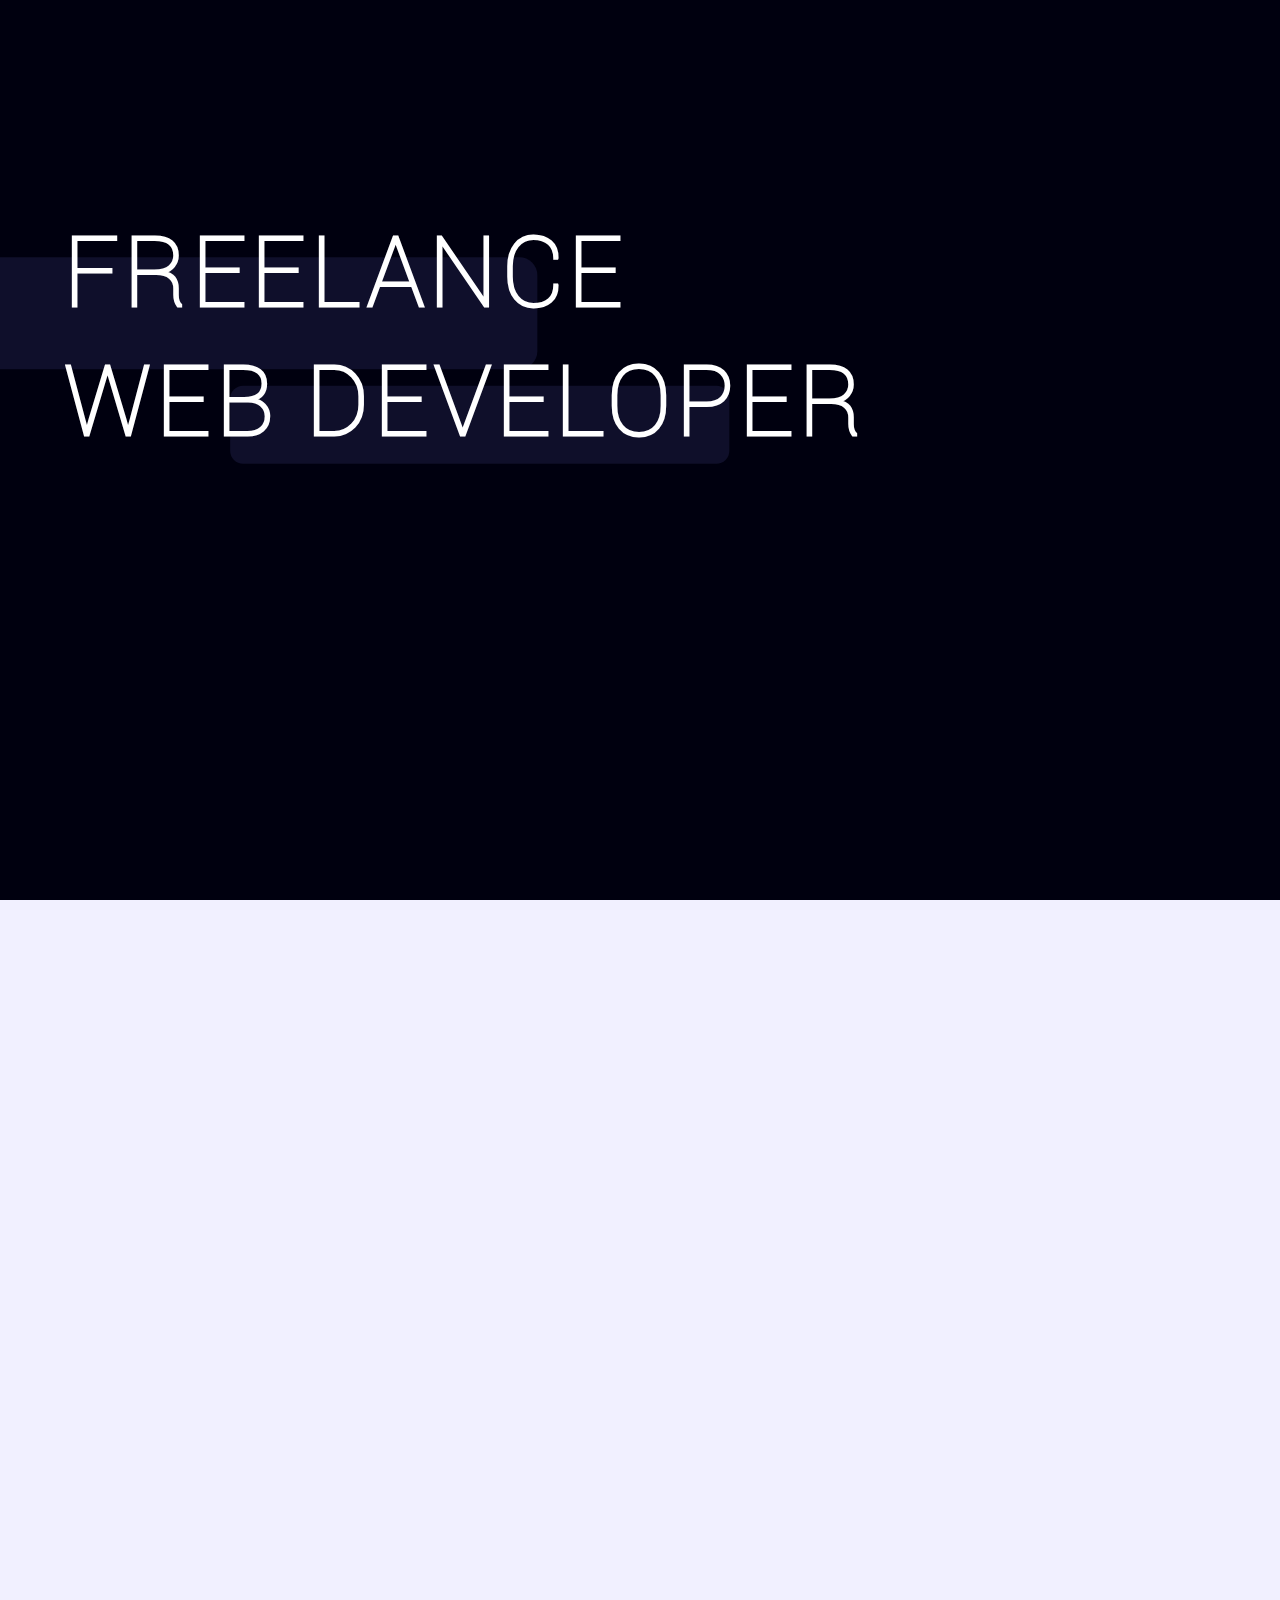
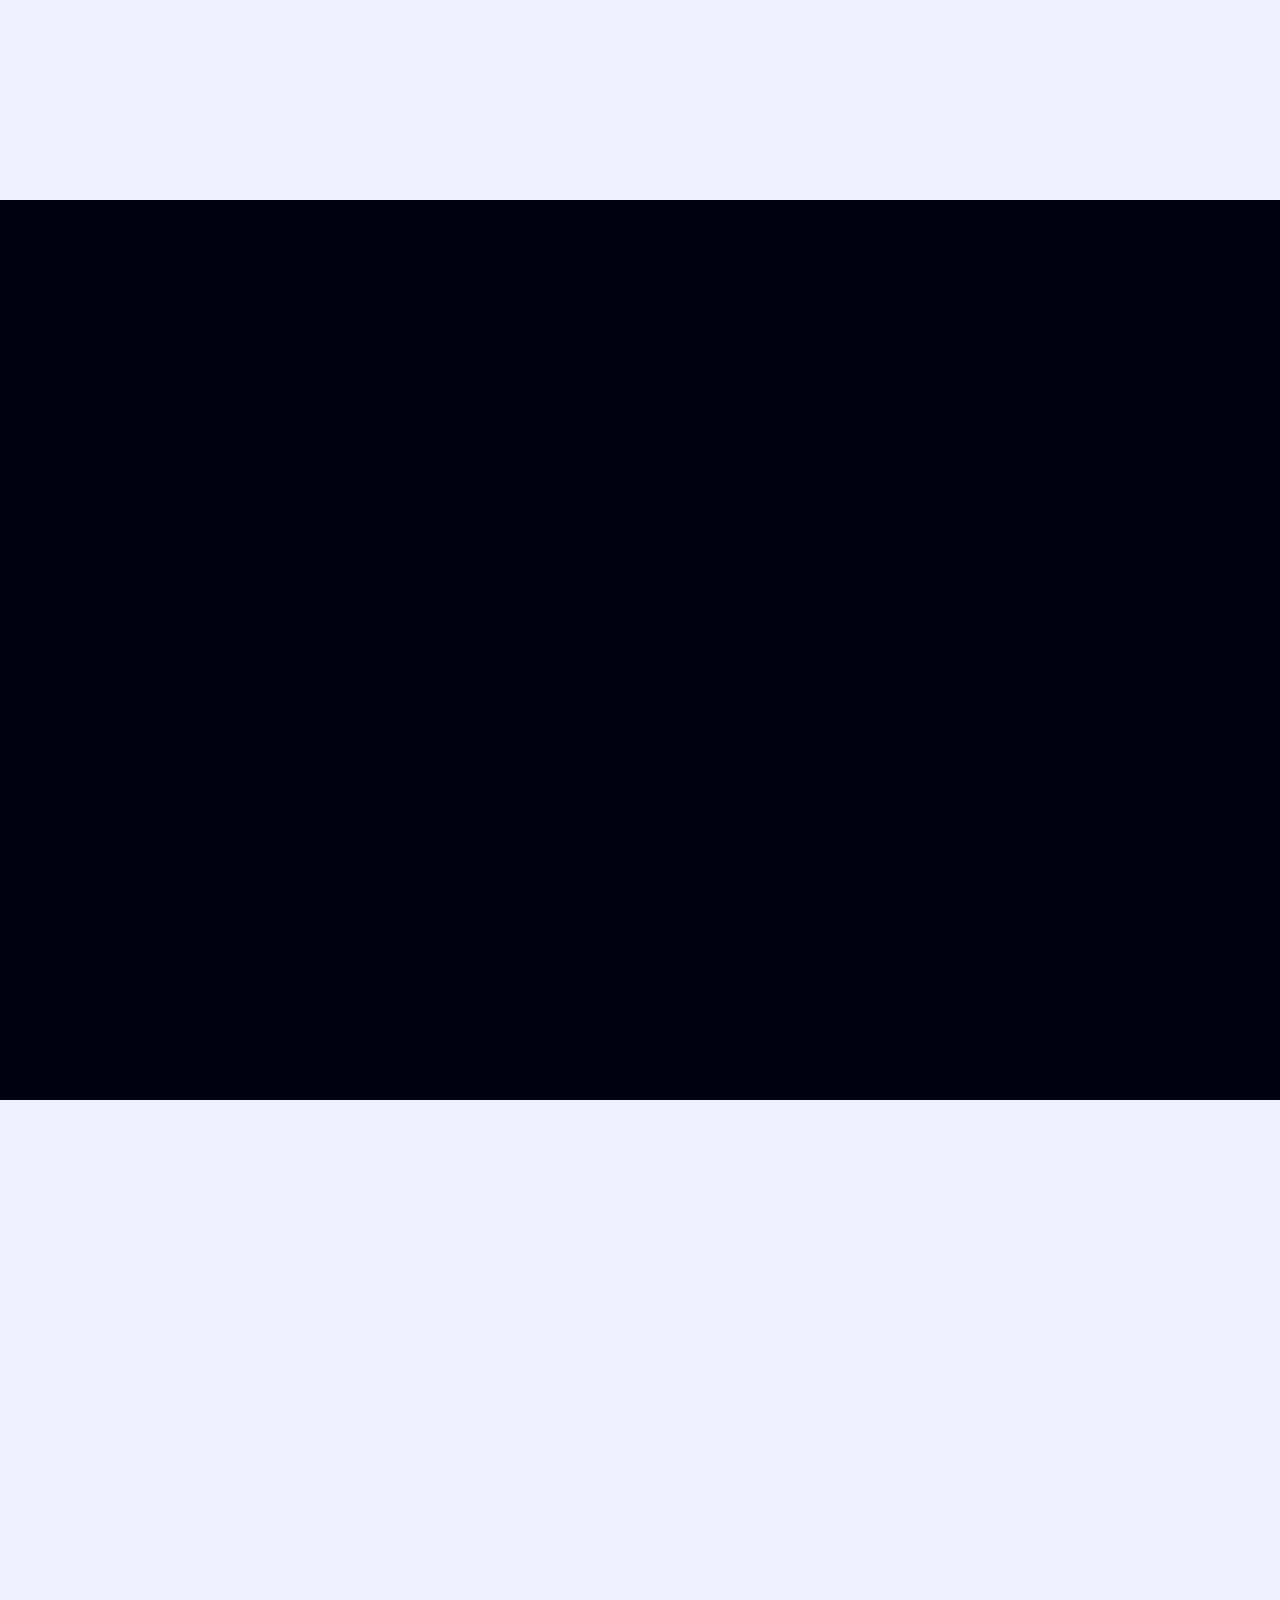
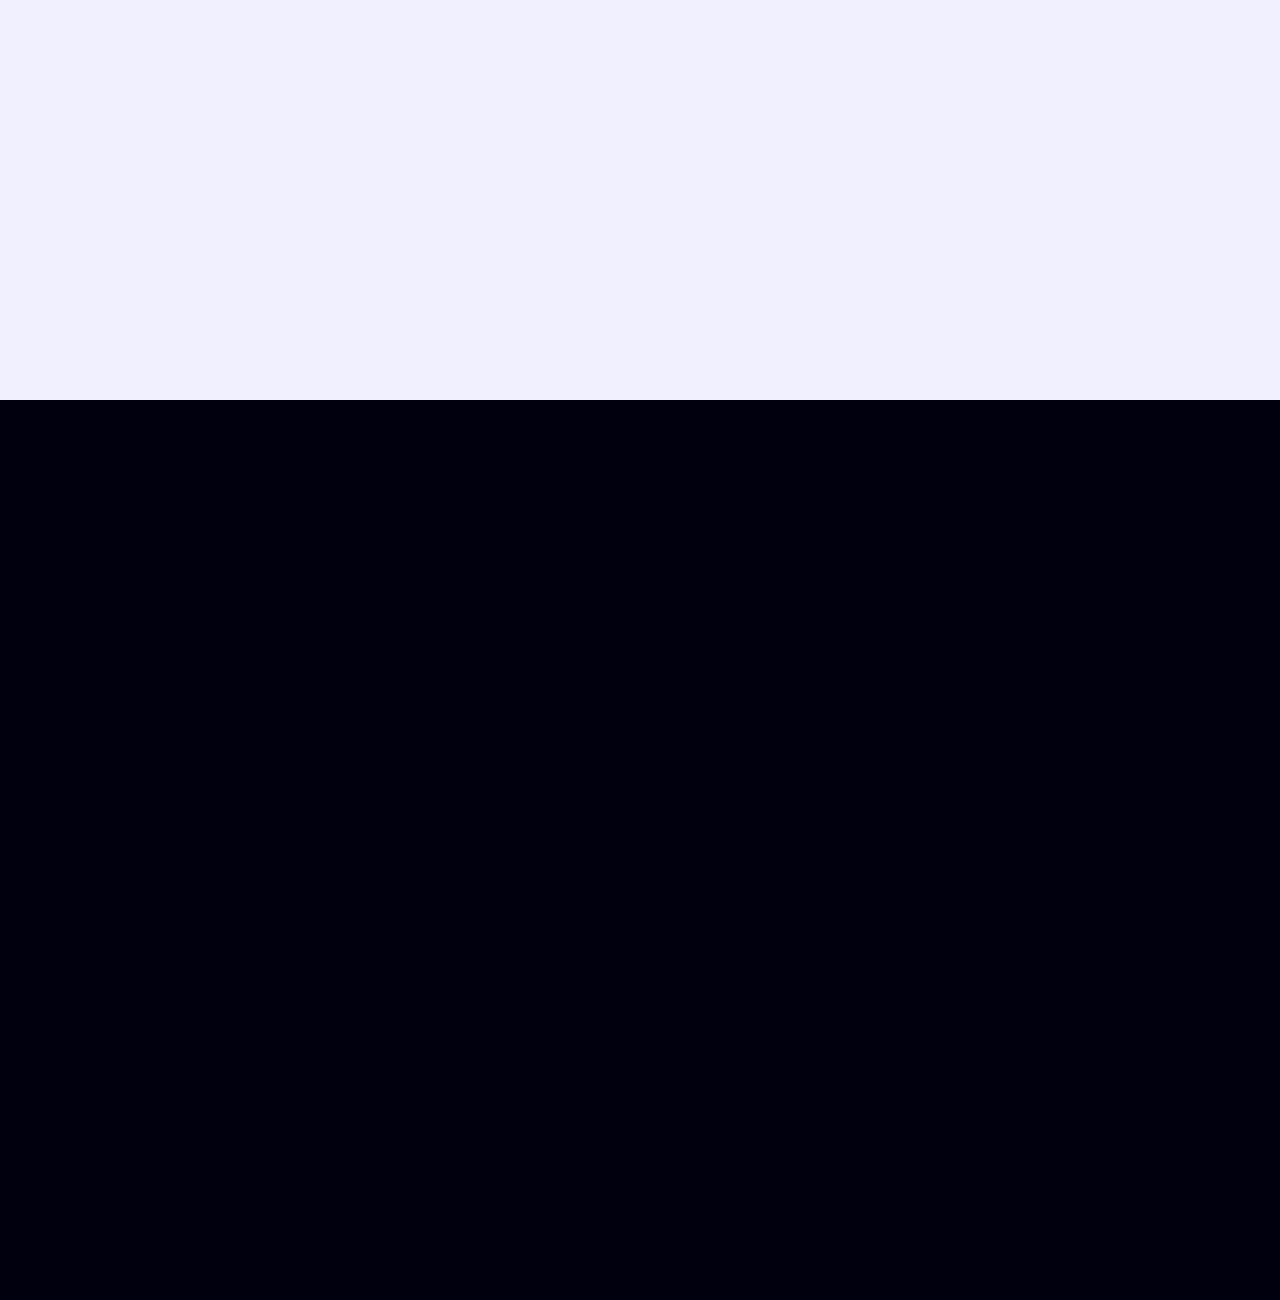
==== src/index.html @ 98d3039d "Adding fade in effect on scroll" ====
<html>
	<head>
		<title>Adam Kulpa</title>
		<link type="text/css" rel="stylesheet" href="css/main.css">
		<script>
			window.onload = function() {
				var t = document.getElementById('landing-title');
				t.style.opacity = '1';
				t.style.top = '30%';
			};
		</script>
	</head>
	<body>
		<svg id="anim-container">
		</svg>
		<h1 id="landing-title" class="reveal">freelance <br> web developer</h1>
		 <div id="wrapper">
			<div class="content-box">
				<h2 class="content-title">responsive design</h2>
			</div>
			<div class="content-box odd">
				<h2 class="content-title">secure websites</h2>
			</div>
			<div class="content-box">
				<h2 class="content-title">basic css/svg animations</h2>
			</div>
			<div class="content-box odd">
				<h2 class="content-title">login systems</h2>
			</div>			
		 </div>
	</body>
	<script>
		var title = document.getElementById("landing-title");

		function parallax() {
			title.style.top = 30 + window.pageYOffset/50 + "%";
			requestAnimationFrame(parallax);
		}

		function inView (el) {
			// var sb = document.getElementsByClassName("content-box")[0].getBoundingClientRect();
			var eb = el.getBoundingClientRect();
			return !(eb.y < 0);
		}
		function checkVisible(elm) {
			var rect = elm.getBoundingClientRect();
			var viewHeight = Math.max(document.documentElement.clientHeight, window.innerHeight);
			return !(rect.bottom < 0 || rect.top - viewHeight >= 0);
		}

		function updateInView() {
			for (x of document.getElementsByClassName("content-title")) {
				if (checkVisible(x)) {
					x.classList.add("inview");
				}
				// else {
				// 	x.classList.remove("inview");
				// }
			}	
		}

		function onscrollEvents() {
			updateInView();
			parallax();
		}
		
		document.onscroll = updateInView;
		updateInView();
		
		window.setTimeout(function () {
			document.onscroll = onscrollEvents;
		}, 2000);

		window.setTimeout(function () {title.classList.remove("reveal")}, 1500);
		

		var svgNS = "http://www.w3.org/2000/svg";
		var svg = document.getElementById("anim-container");

		var rectNum = 7;
		var newRect;
		var x, y, rx, ry, width, height, style;

		for (var i = 0; i < rectNum; i++){
			newRect = document.createElementNS(svgNS, "rect");

			x = (Math.random()-0.7)*200;
			y = (i*100/rectNum) + "%";
			width = Math.floor(Math.random() * 50 + 10);
			height = width*2;
			rx = Math.floor(width/3);
			ry = rx;
			time = 45 * Math.random() + 25;

			newRect.setAttributeNS(null, "y", y);
			newRect.setAttributeNS(null, "x", "-100%");
			newRect.setAttributeNS(null, "rx", rx);
			newRect.setAttributeNS(null, "ry", ry);
			newRect.setAttributeNS(null, "width", width + "%");
			newRect.setAttributeNS(null, "height", height);
			newRect.setAttributeNS(null, "style", "fill:rgb(15,15,"+(30+30*Math.random())+");");

			var initialAnimation = document.createElementNS(svgNS, "animate");
			initialAnimation.setAttributeNS(null, "attributeName", "x");
			initialAnimation.setAttributeNS(null, "id", "initanim" + i);
			initialAnimation.setAttributeNS(null, "from", x + "%");
			initialAnimation.setAttributeNS(null, "to", "100%");
			initialAnimation.setAttributeNS(null, "dur", time);

			var animation = document.createElementNS(svgNS, "animate");
			animation.setAttributeNS(null, "attributeName", "x");
			animation.setAttributeNS(null, "from", -width+"%");
			animation.setAttributeNS(null, "to", "100%");
			animation.setAttributeNS(null, "begin", "initanim" + i + ".end");
			animation.setAttributeNS(null, "repeatCount", "indefinite");
			animation.setAttributeNS(null, "dur", time);
			
			newRect.appendChild(initialAnimation);
			newRect.appendChild(animation);
			svg.appendChild(newRect);	
		}
	</script>
</html>
---- src/css/main.css ----
@font-face {
    font-family: Roboto;
    src: url("fonts/Roboto_thin.woff");
    font-weight: normal;
}
html, body {
    padding: 0;
    margin: 0;
    height: 100%;
    font-family: Roboto;
}
#anim-container {
    background-color: rgb(0, 0, 15);
    width: 100%;
    height: 100%;
}
#landing-title {
    position: absolute;
    left: 5%;
    transform: translateY(-50%);
    font-size: 6em;
    color: white;
    text-transform: uppercase;
    letter-spacing: 0.05em;

    
}
#landing-title.reveal {
    top: 20%;
    opacity: 0;
    transition: opacity 1.5s, top 1.5s;
    -webkit-transition: opacity 1.5s, top 1.5s;
    -moz-transition: opacity 1.5s, top 1.5s;
    -o-transition: opacity 1.5s, top 1.5s;
}
.content-box {
    height: 100vh;
    background-color: rgb(241, 240, 255);
    color:  rgb(0, 0, 15);
    text-align: center;
}
.content-box .content-title {
    text-transform: capitalize;
    font-size: 4em;
    display: inline-block;
    opacity: 0;
    transform: translateY(70%);
    transition: opacity 1s, transform 1s;
}

.content-box .content-title.inview {
    opacity: 1;
    transform: initial;
}

.content-box + .odd {
    background-color: rgb(0, 0, 15);
    color: rgb(241, 240, 255);
}
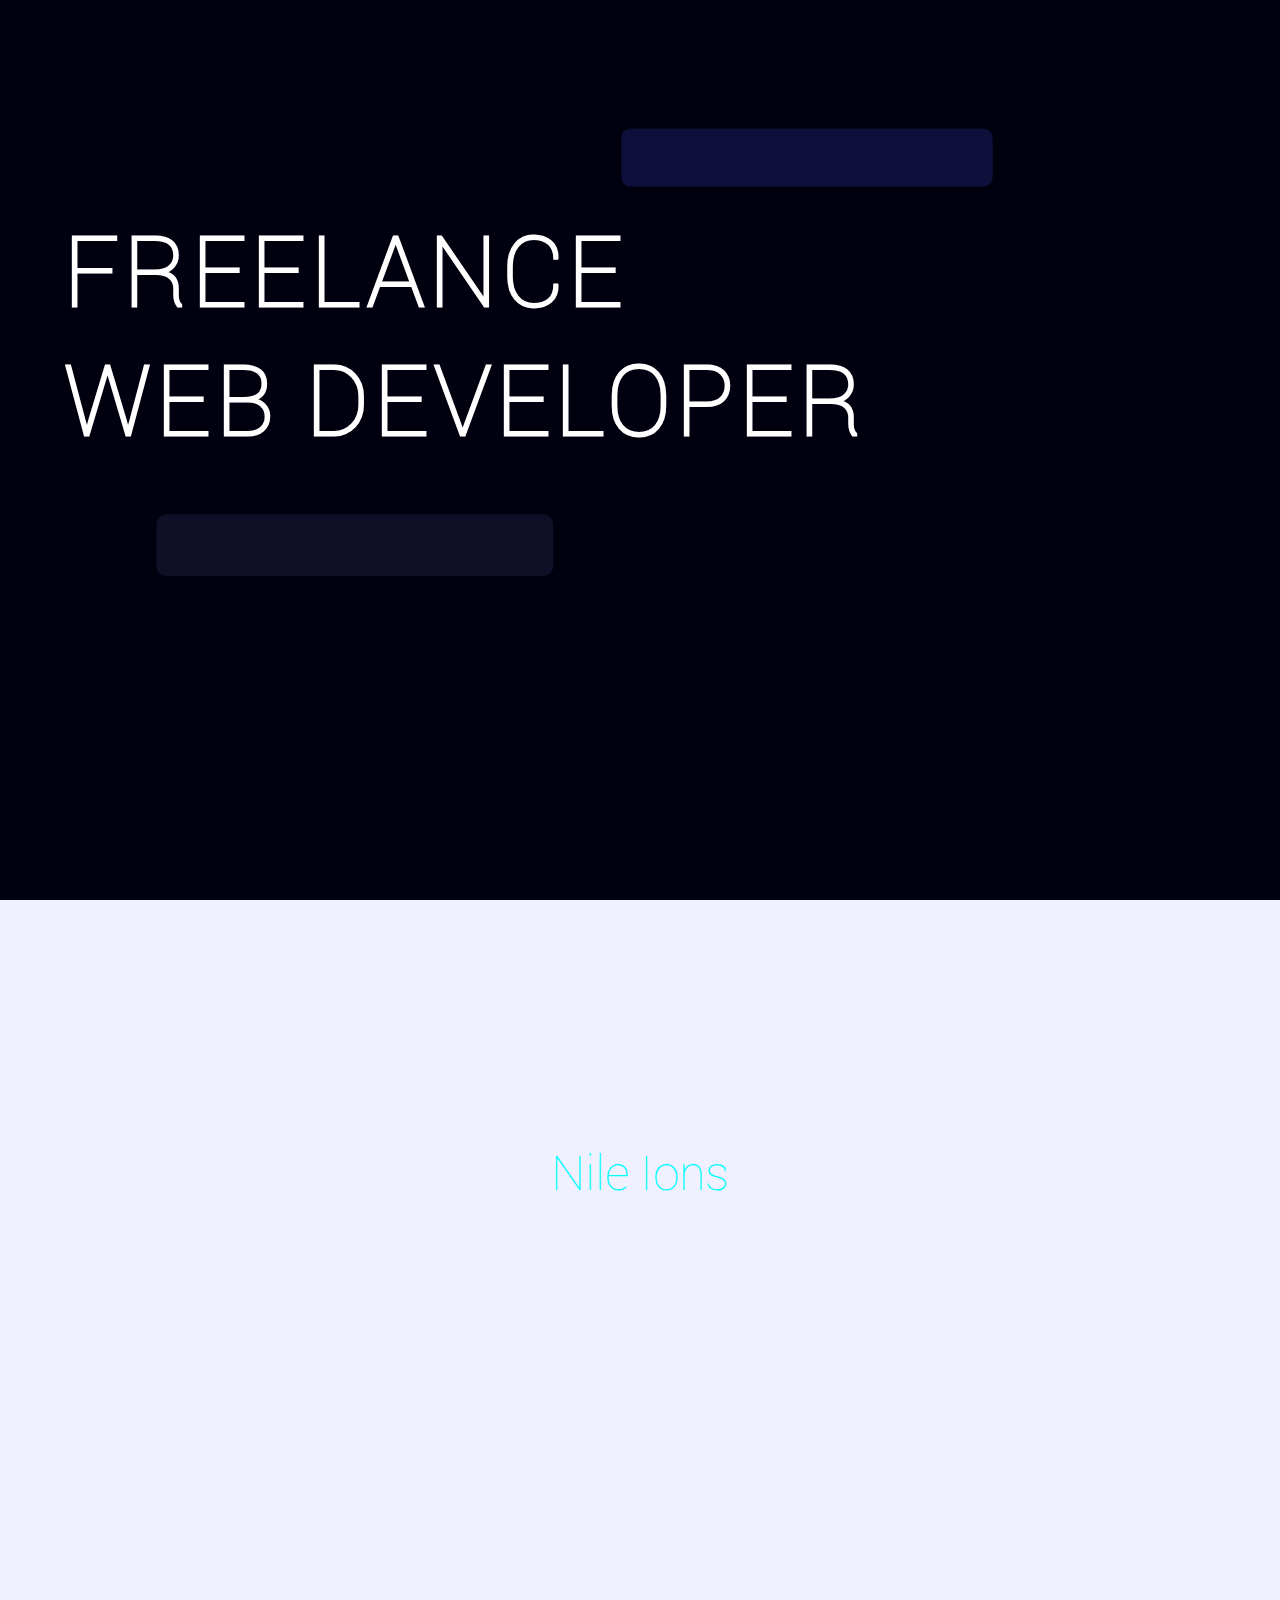
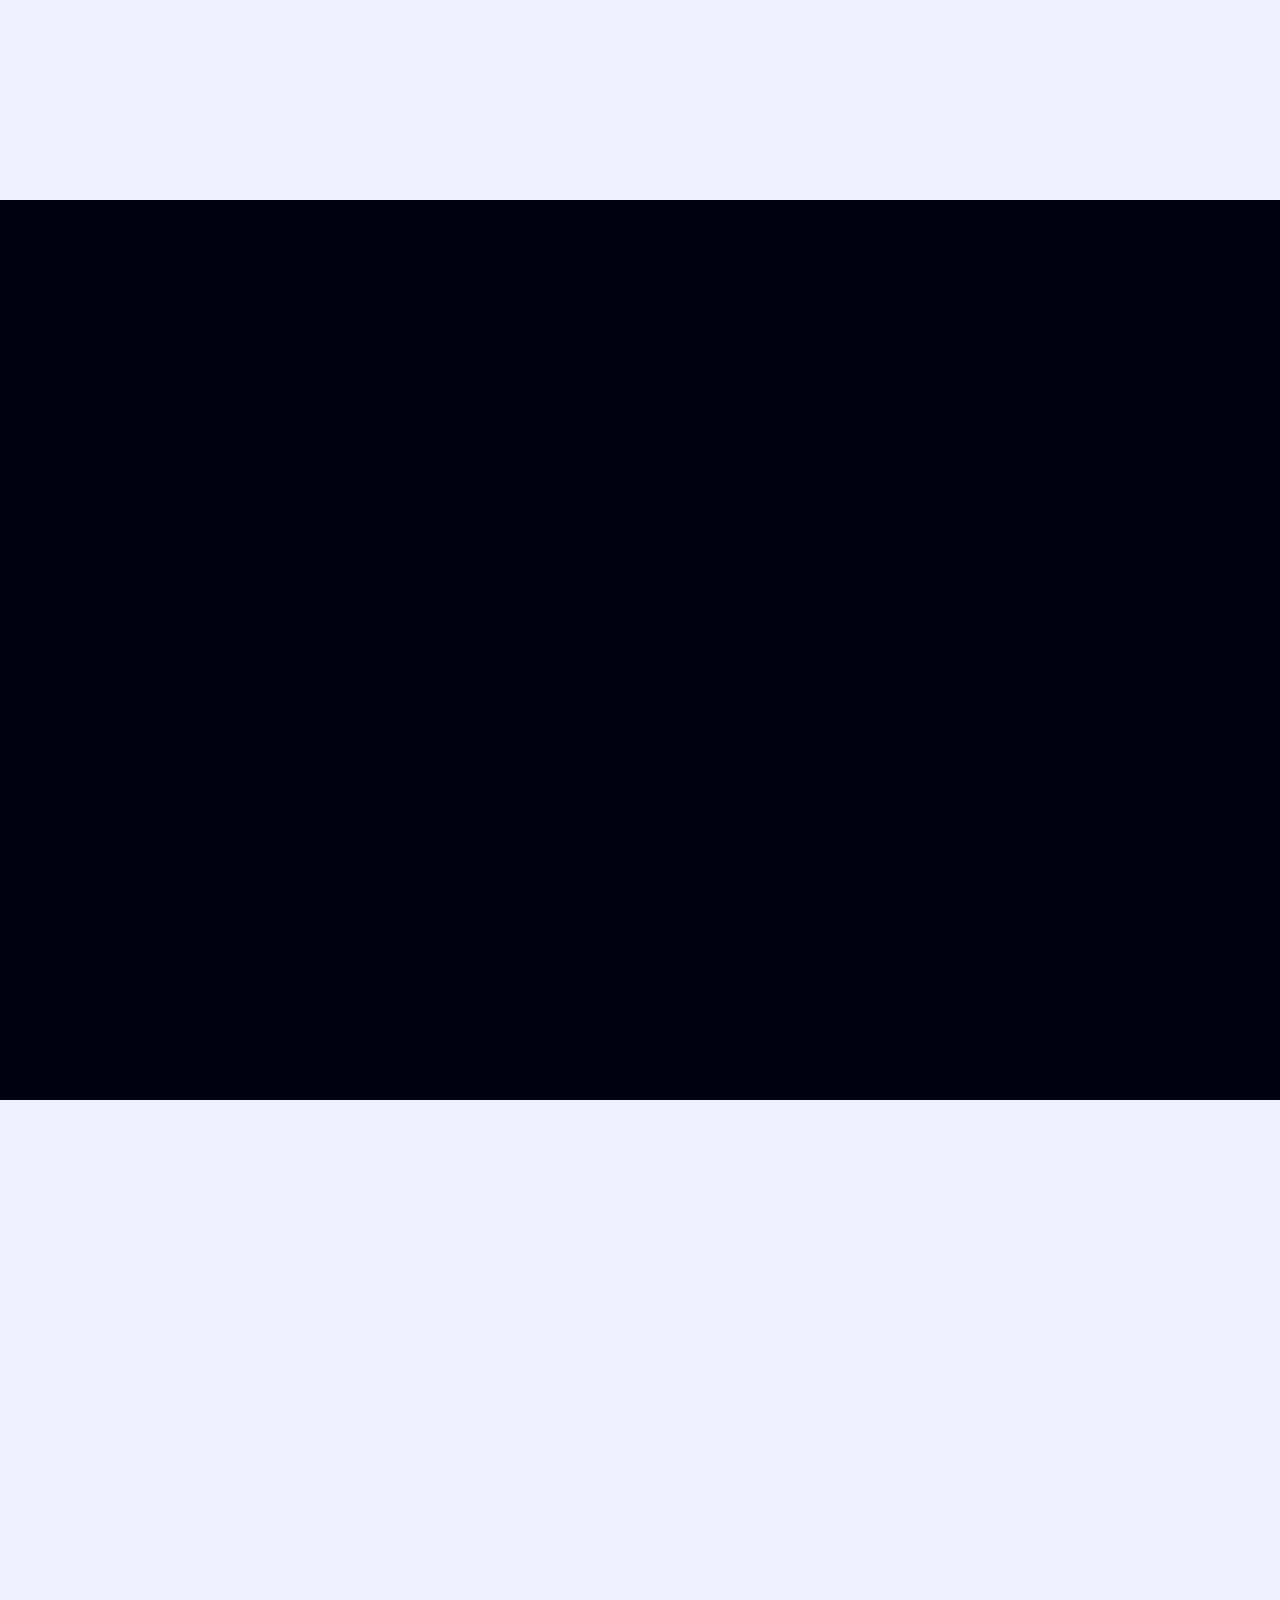
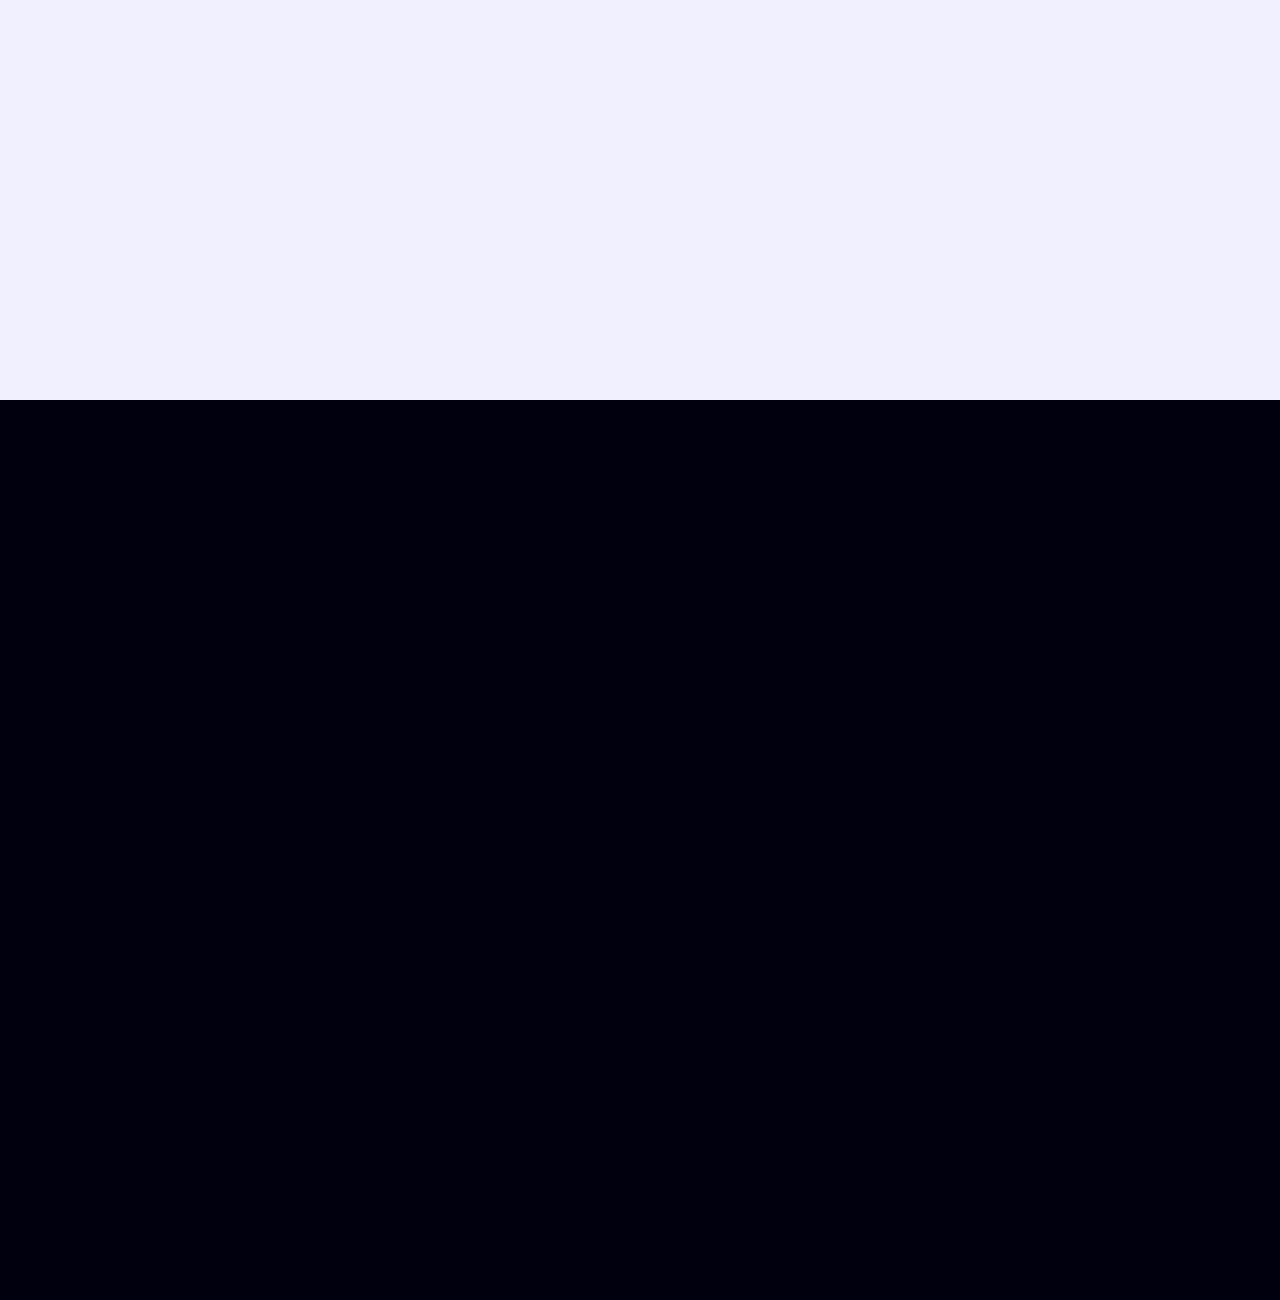
==== commit d1cfd9d8: "Adding nile" ====
--- a/src/index.html
+++ b/src/index.html
@@ -17,6 +17,7 @@
 		 <div id="wrapper">
 			<div class="content-box">
 				<h2 class="content-title">responsive design</h2>
+				<p>Nile Ions</p>
 			</div>
 			<div class="content-box odd">
 				<h2 class="content-title">secure websites</h2>
--- a/src/css/main.css
+++ b/src/css/main.css
@@ -56,4 +56,8 @@
 .content-box + .odd {
     background-color: rgb(0, 0, 15);
     color: rgb(241, 240, 255);
+}
+p {
+    color: cyan;
+    font-size: 3em;
 }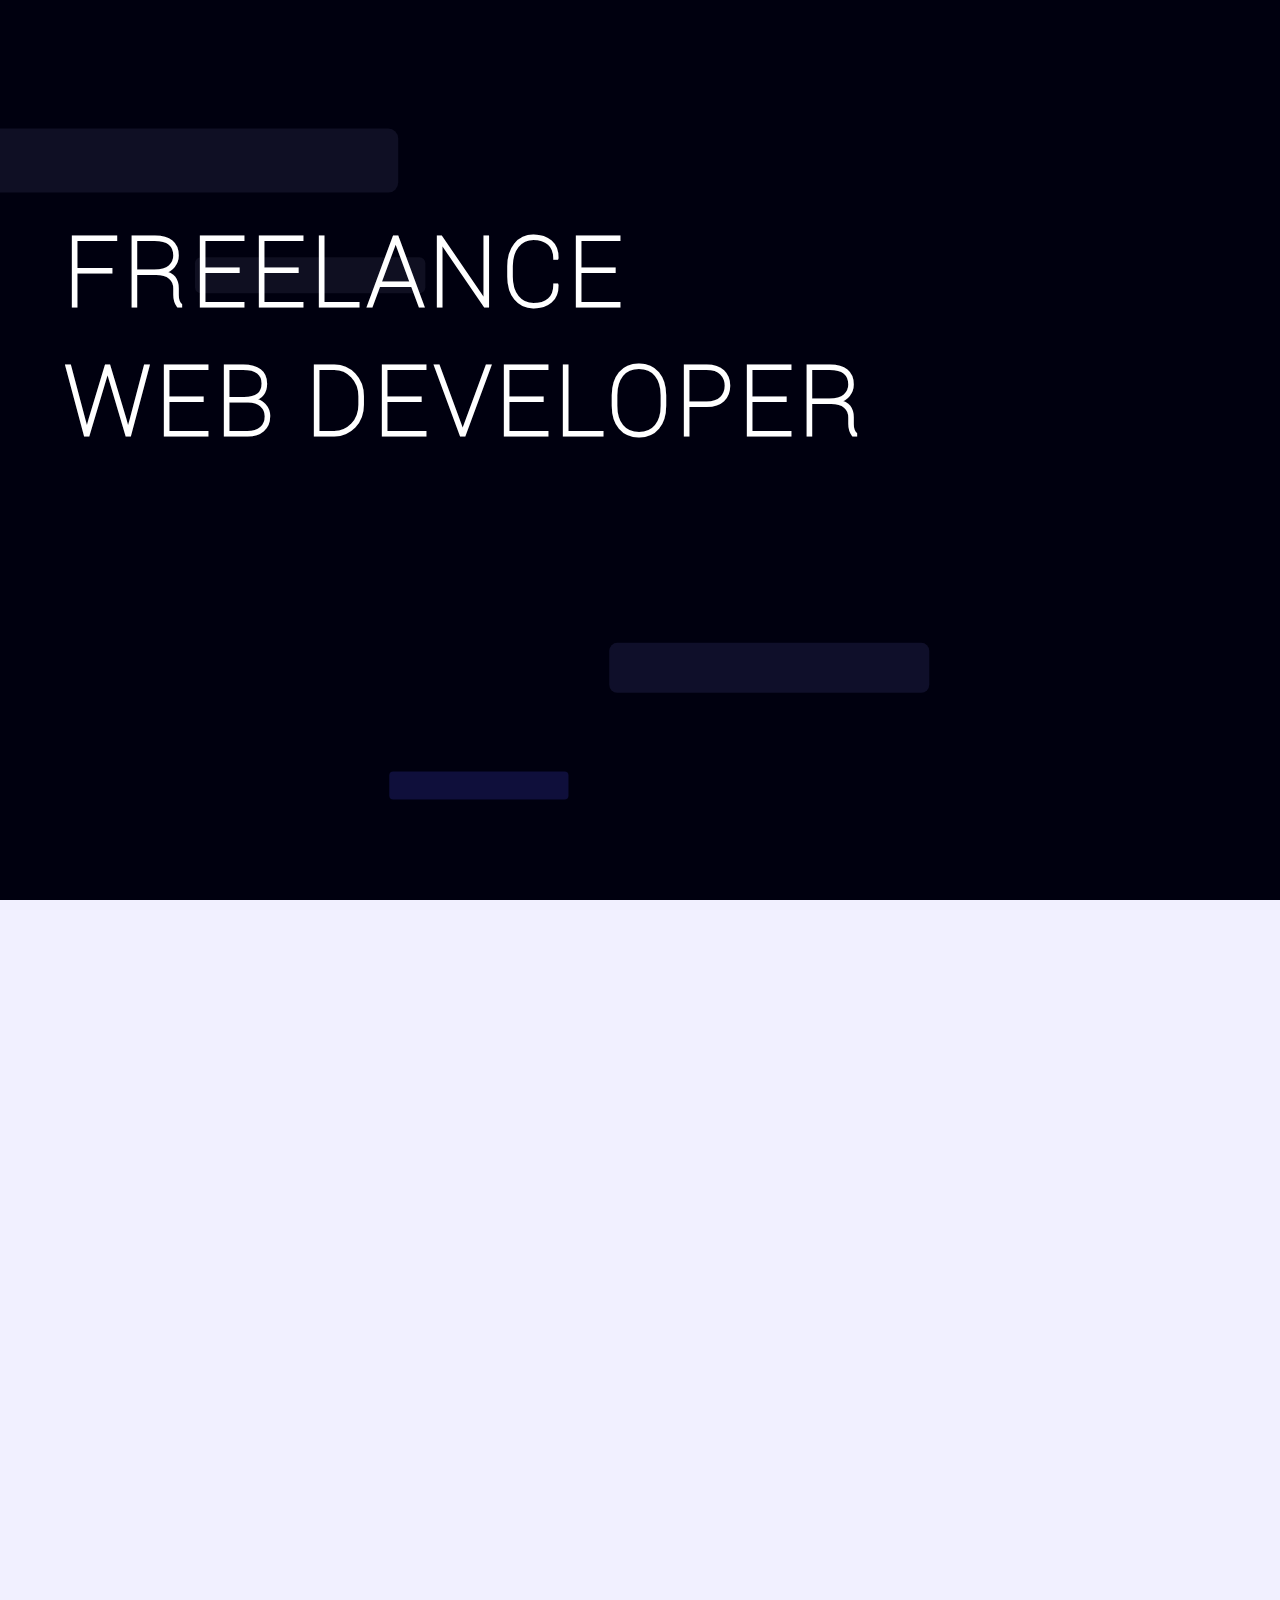
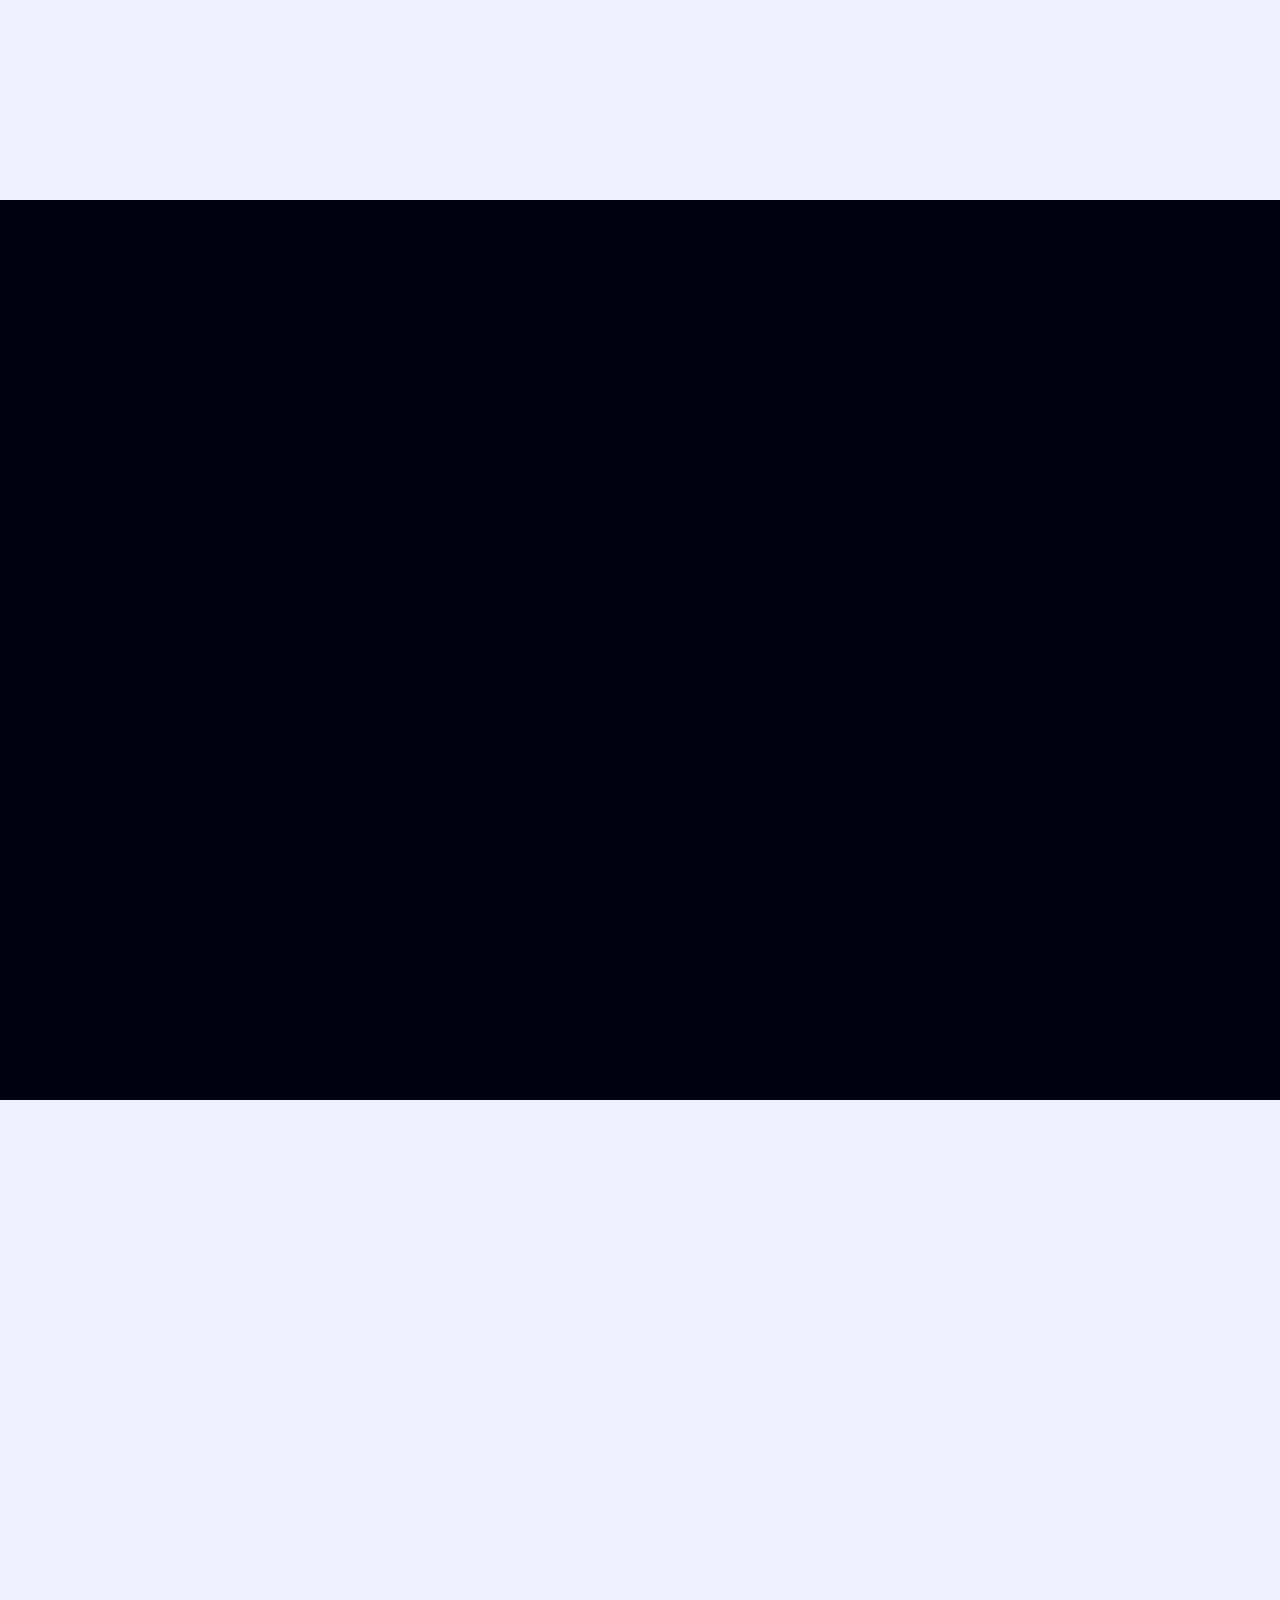
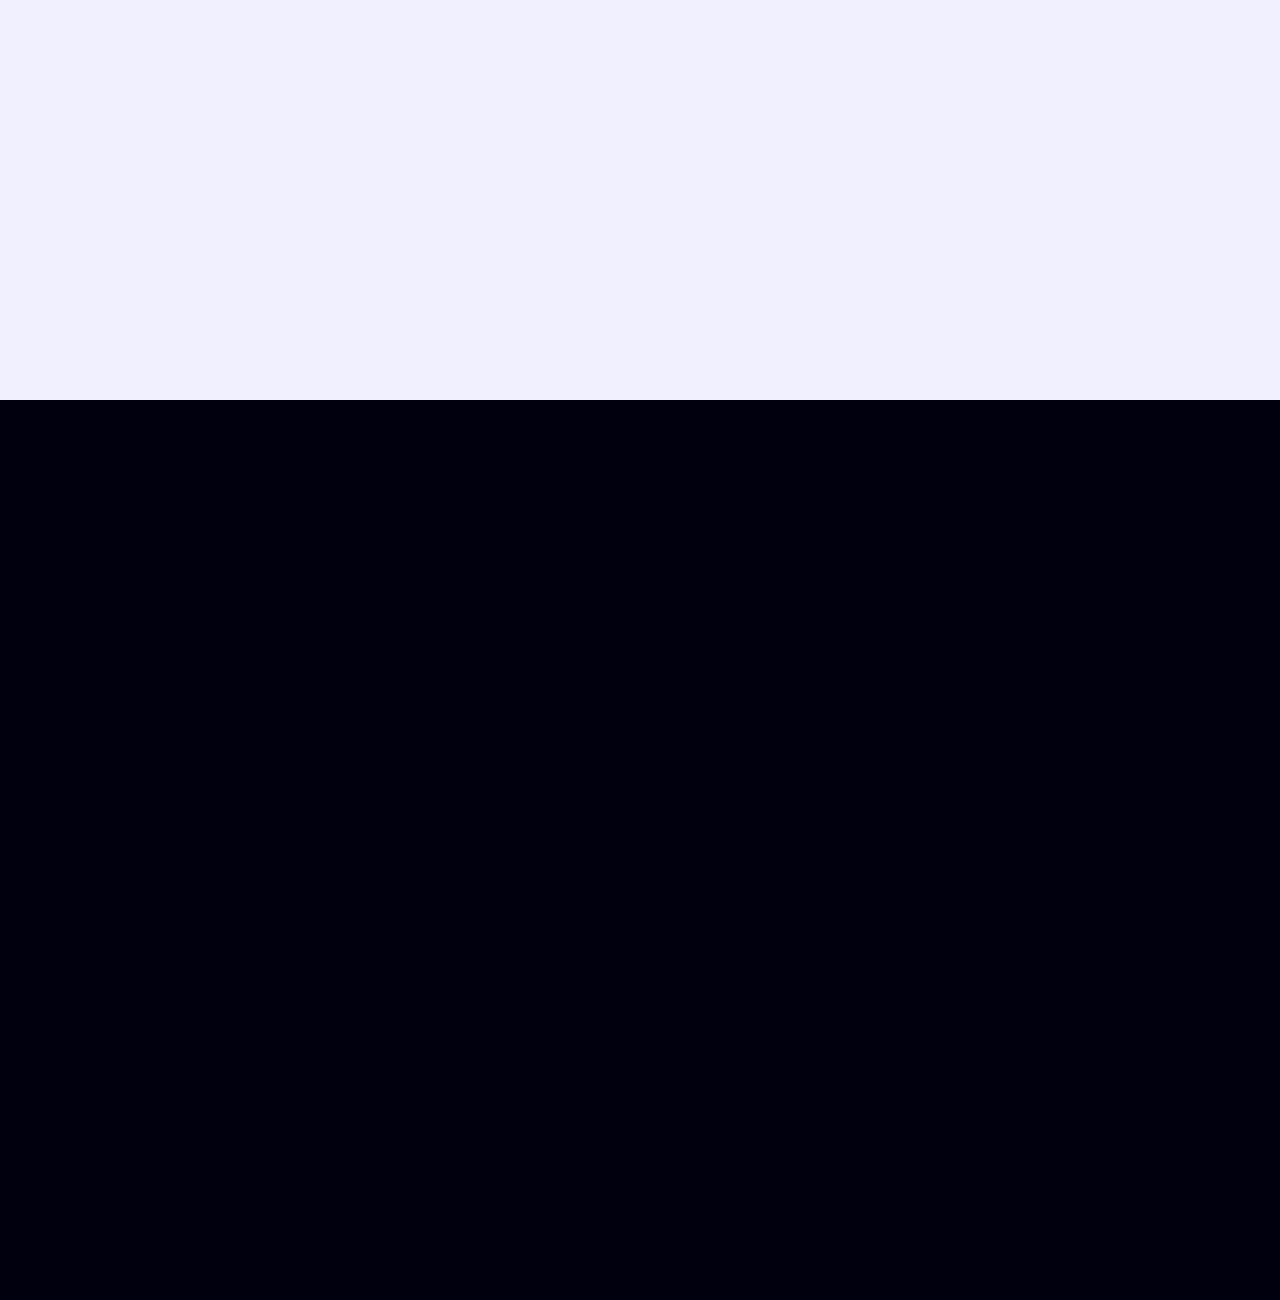
==== commit eec67271: "Removing parallax as it was buggy and uneccessary" ====
--- a/src/index.html
+++ b/src/index.html
@@ -17,7 +17,6 @@
 		 <div id="wrapper">
 			<div class="content-box">
 				<h2 class="content-title">responsive design</h2>
-				<p>Nile Ions</p>
 			</div>
 			<div class="content-box odd">
 				<h2 class="content-title">secure websites</h2>
@@ -32,11 +31,6 @@
 	</body>
 	<script>
 		var title = document.getElementById("landing-title");
-
-		function parallax() {
-			title.style.top = 30 + window.pageYOffset/50 + "%";
-			requestAnimationFrame(parallax);
-		}
 
 		function inView (el) {
 			// var sb = document.getElementsByClassName("content-box")[0].getBoundingClientRect();
@@ -59,21 +53,9 @@
 				// }
 			}	
 		}
-
-		function onscrollEvents() {
-			updateInView();
-			parallax();
-		}
 		
 		document.onscroll = updateInView;
 		updateInView();
-		
-		window.setTimeout(function () {
-			document.onscroll = onscrollEvents;
-		}, 2000);
-
-		window.setTimeout(function () {title.classList.remove("reveal")}, 1500);
-		
 
 		var svgNS = "http://www.w3.org/2000/svg";
 		var svg = document.getElementById("anim-container");
--- a/src/css/main.css
+++ b/src/css/main.css
@@ -58,6 +58,6 @@
     color: rgb(241, 240, 255);
 }
 p {
-    color: cyan;
+    color: navy;
     font-size: 3em;
 }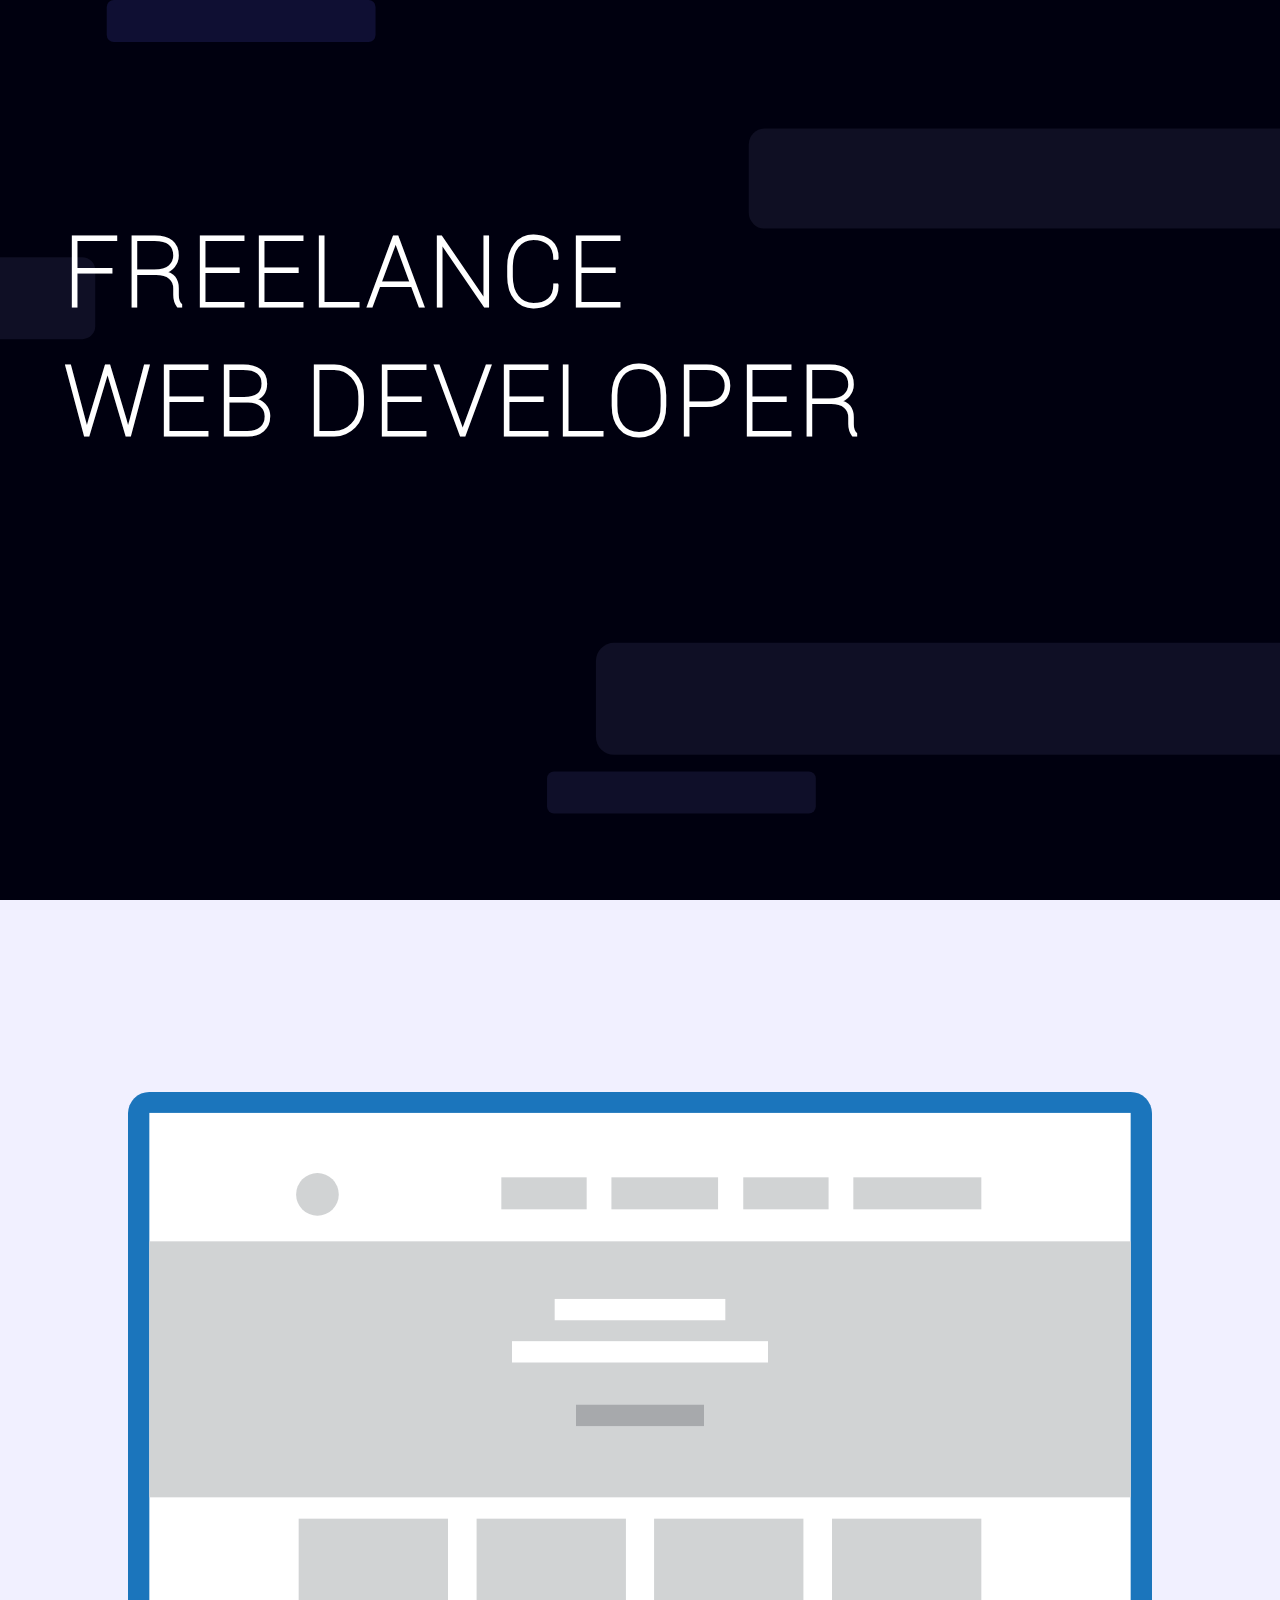
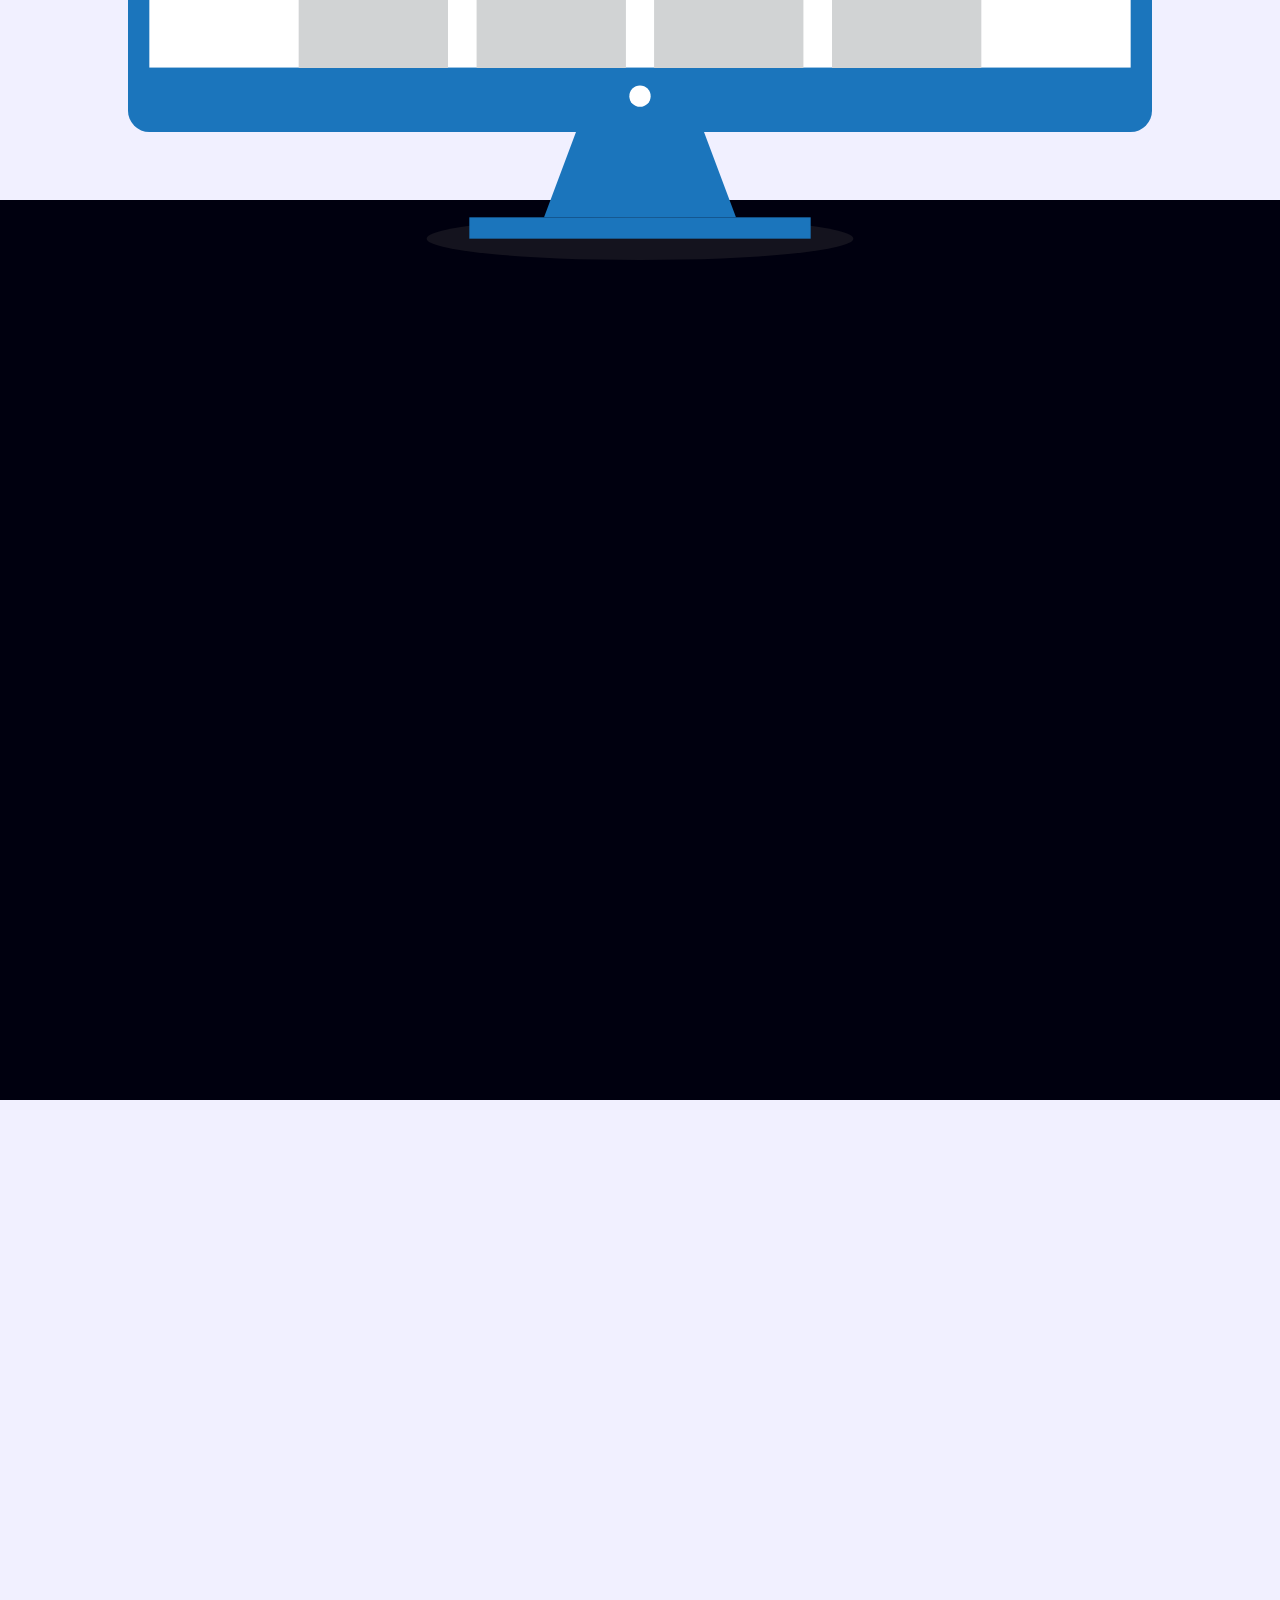
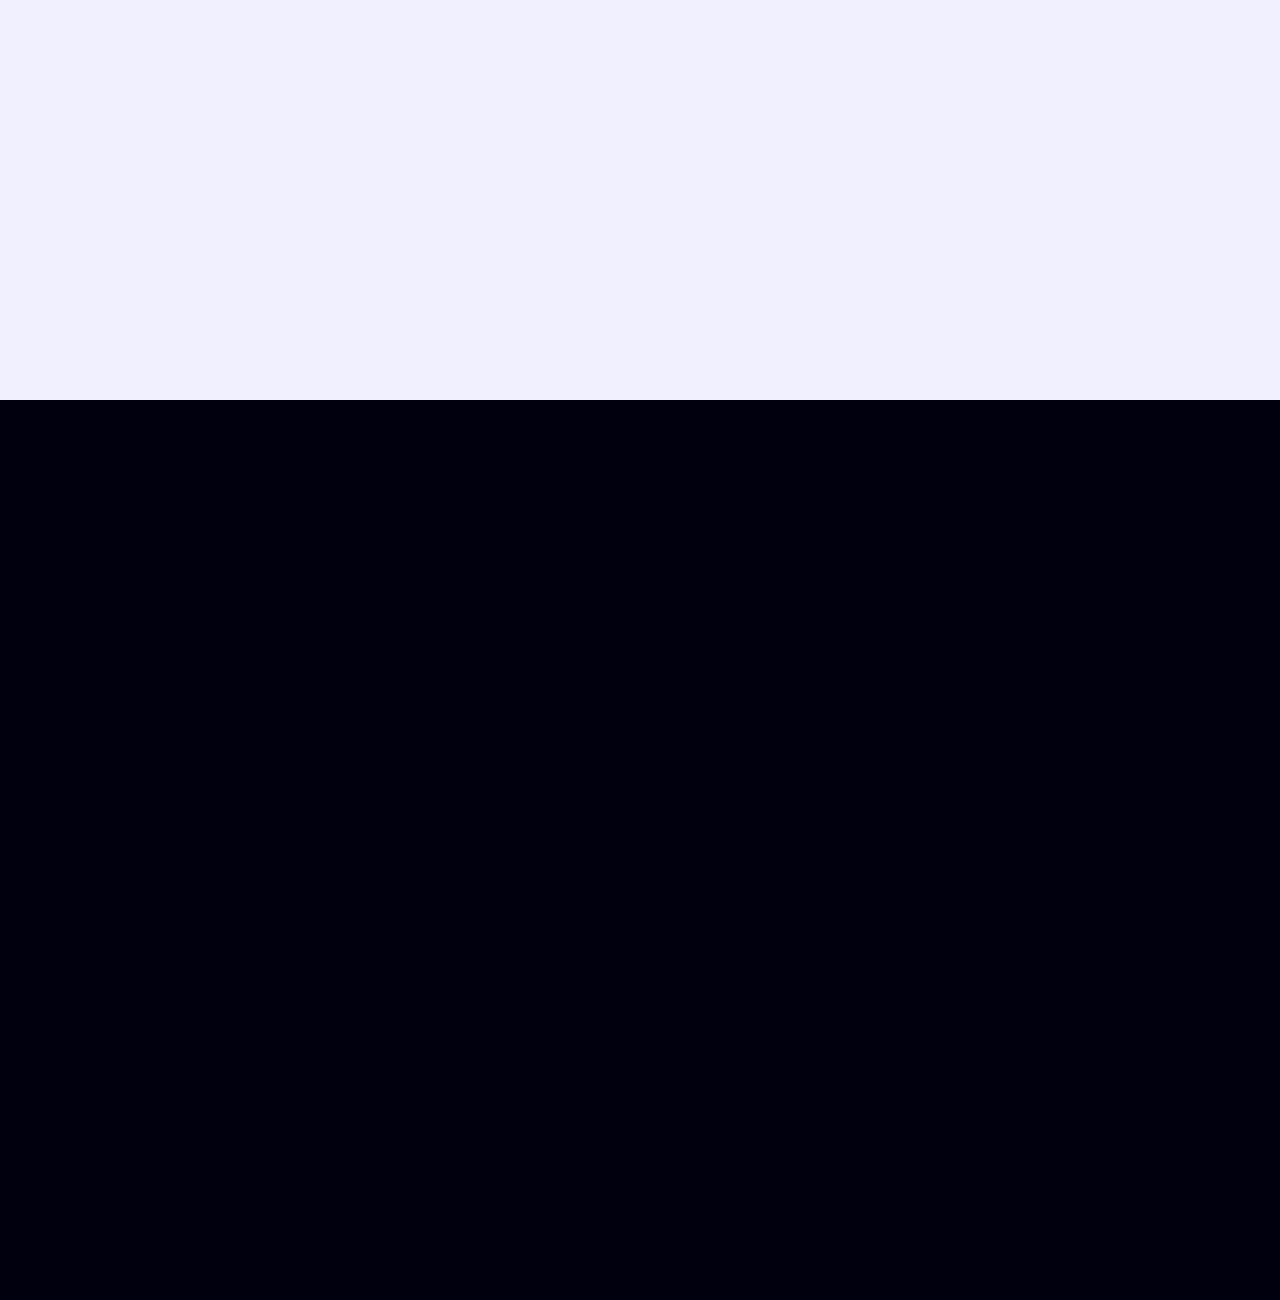
==== commit 62dea4ce: "Adding desktop SVG and animation to tablet" ====
--- a/src/index.html
+++ b/src/index.html
@@ -17,6 +17,297 @@
 		 <div id="wrapper">
 			<div class="content-box">
 				<h2 class="content-title">responsive design</h2>
+				<svg id="ResponsiveAnim" xmlns="http://www.w3.org/2000/svg" viewBox="0 0 24 18">
+					<defs>
+					  <style>
+						#Shadow {
+						  fill: #414042;
+						  opacity: 0.30;
+						}
+				  
+						#Stand, #Case {
+						  fill: #1b75bc;
+						}
+				  
+						#Background, #Button, #Input {
+						  fill: #fff;
+						}
+				  
+						#Logo, #Nav, #Lower, #Banner {
+						  fill: #d1d3d4;
+						}
+						#Input_3 {
+						  fill: #a7a9ac;
+						}
+					  </style>
+					</defs>
+					<title>Desktop</title>
+					<ellipse id="Shadow" data-name="Shadow" cx="12" cy="17.5" rx="5" ry="0.5"/>
+					<g id="Stand">
+						<polygon id="Leg" points="14.25 17 9.75 17 10.5 15 13.5 15 14.25 17"/>
+						<rect id="Platform" x="8" y="17" width="8" height="0.5"/>
+					</g>
+					<g id="Bevel">
+						<rect id="Case" width="24" height="15" rx="0.5" ry="0.5"/>
+						<circle id="Button" cx="12" cy="14.16" r="0.25"/>
+						<rect id="Background" x="0.5" y="0.49" width="23" height="13"/>
+					</g>
+					<g id="Screen">
+						<rect id="Banner" x="0.5" y="3.5" width="23" height="6"/>
+						<circle id="Logo" cx="4.44" cy="2.4" r="0.5"/>
+						<g id="Nav">
+							<rect id="Nav_1" x="8.75" y="2" width="2" height="0.75"/>
+							<rect id="Nav_2" x="11.33" y="2" width="2.5" height="0.75"/>
+							<rect id="Nav_3" x="14.42" y="2" width="2" height="0.75"/>
+							<rect id="Nav_4" x="17" y="2" width="3" height="0.75"/>
+						</g>
+						<g id="Input">
+								<rect id="Input_1" x="10" y="4.85" width="4" height="0.5"/>
+								<rect id="Input_2" x="9" y="5.84" width="6" height="0.5"/>
+								<rect id="Input_3" x="10.5" y="7.33" width="3" height="0.5"/>		
+						</g>
+						<g id="Lower">
+							<rect id="Lower_R1" x="4" y="10" width="3.5" height="3.5"/>
+							<rect id="Lower_R3" x="12.33" y="10" width="3.5" height="3.5"/>
+							<rect id="Lower_R2" x="8.17" y="10" width="3.5" height="3.5"/>
+							<rect id="Lower_R4" x="16.5" y="10" width="3.5" height="3.5"/>
+						</g>
+					</g>
+
+					<animateTransform 
+						xlink:href="#Stand"
+						attributeName="transform"
+						type="translate"
+						from="0 0"
+						to="0 -10"
+						begin="3s"
+						dur="0.3s"
+						fill="freeze"
+						id="stand-up"
+					/>
+					<animate
+						xlink:href="#Banner"
+						attributeType="XML"
+						attributeName="width"
+						from="23"
+						to="15"
+						begin="stand-up.begin + 0.2s"
+						dur="0.5s"
+						fill="freeze"
+						id="banner-tablet-shrink-x"
+					/>
+					<animate
+						xlink:href="#Banner"
+						attributeType="XML"
+						attributeName="height"
+						from="6"
+						to="5"
+						begin="stand-up.begin + 0.2s"
+						dur="0.5s"
+						fill="freeze"
+						id="banner-tablet-shrink-y"
+					/>
+					<animate
+						xlink:href="#Banner"
+						attributeType="XML"
+						attributeName="x"
+						from="0.5"
+						to="4.5"
+						begin="stand-up.begin + 0.2s"
+						dur="0.5s"
+						fill="freeze"
+						id="banner-tablet-move"
+					/>
+					<animate
+						xlink:href="#Logo"
+						attributeType="XML"
+						attributeName="cx"
+						from="4.44"
+						to="5.5"
+						begin="stand-up.begin + 0.2s"
+						dur="0.5s"
+						fill="freeze"
+						id="logo-tablet-move"
+					/>
+					<animate
+						xlink:href="#Background"
+						attributeType="XML"
+						attributeName="width"
+						from="23"
+						to="15"
+						begin="stand-up.begin + 0.2s"
+						dur="0.5s"
+						fill="freeze"
+						id="background-tablet-shrink-x"
+					/>
+					<animate
+						xlink:href="#Background"
+						attributeType="XML"
+						attributeName="height"
+						from="13"
+						to="10"
+						begin="stand-up.begin + 0.2s"
+						dur="0.5s"
+						fill="freeze"
+						id="background-tablet-shrink-y"
+					/>
+					<animate
+						xlink:href="#Background"
+						attributeType="XML"
+						attributeName="x"
+						from="0.5"
+						to="4.5"
+						begin="stand-up.begin + 0.2s"
+						dur="0.5s"
+						fill="freeze"
+						id="background-tablet-move"
+					/>
+					<animate
+						xlink:href="#Case"
+						attributeType="XML"
+						attributeName="width"
+						from="24"
+						to="16"
+						begin="stand-up.begin + 0.2s"
+						dur="0.5s"
+						fill="freeze"
+						id="case-tablet-shrink-x"
+					/>
+					<animate
+						xlink:href="#Case"
+						attributeType="XML"
+						attributeName="height"
+						from="15"
+						to="11"
+						begin="stand-up.begin + 0.2s"
+						dur="0.5s"
+						fill="freeze"
+						id="case-tablet-shrink-y"
+					/>
+					<animate
+						xlink:href="#Case"
+						attributeType="XML"
+						attributeName="x"
+						from="0"
+						to="4"
+						begin="stand-up.begin + 0.2s"
+						dur="0.5s"
+						fill="freeze"
+						id="case-tablet-move"
+					/>
+					<animateTransform
+						xlink:href="#Bevel"
+						attributeName="transform"
+						type="translate"
+						from="0 0"
+						to="0 0.5"
+						begin="stand-up.begin + 0.2s"
+						dur="0.5s"
+						fill="freeze"
+						id="bevel-tablet-move"
+					/>
+					<animate
+						xlink:href="#Stand"
+						attributeType="CSS"
+						attributeName="opacity"
+						from="1"
+						to="0"
+						dur="0.01s"
+						begin="stand-up.begin + 0.2s"
+						fill="freeze"
+						id="hide-stand"
+					/>
+					<animate
+						xlink:href="#Lower_R4"
+						attributeType="CSS"
+						attributeName="opacity"
+						from="1"
+						to="0"
+						dur="0.1s"
+						begin="stand-up.begin + 0.2s"
+						fill="freeze"
+						id="hide-lower4"
+					/>
+					<animateTransform
+						xlink:href="#Lower"
+						attributeName="transform"
+						type="translate"
+						from="0 0"
+						to="2 -1"
+						begin="stand-up.begin + 0.2s"
+						dur="0.5s"
+						fill="freeze"
+						id="lower-tablet-move"
+					/>
+					<animate
+						xlink:href="#Lower_R1"
+						attributeType="XML"
+						attributeName="height"
+						from="3.5"
+						to="2"
+						dur="0.5s"
+						begin="stand-up.begin + 0.2s"
+						fill="freeze"
+						id="lower1-tablet-shrink-y"
+					/>
+					<animate
+						xlink:href="#Lower_R2"
+						attributeType="XML"
+						attributeName="height"
+						from="3.5"
+						to="2"
+						dur="0.5s"
+						begin="stand-up.begin + 0.2s"
+						fill="freeze"
+						id="lower2-tablet-shrink-y"
+					/>
+					<animate
+						xlink:href="#Lower_R3"
+						attributeType="XML"
+						attributeName="height"
+						from="3.5"
+						to="2"
+						dur="0.5s"
+						begin="stand-up.begin + 0.2s"
+						fill="freeze"
+						id="lower3-tablet-shrink-y"
+					/>
+					<animate
+						xlink:href="#Shadow"
+						attributeType="CSS"
+						attributeName="opacity"
+						from="0.3"
+						to="0.05"
+						dur="0.5s"
+						begin="stand-up.begin + 0.2s"
+						fill="freeze"
+						id="tablet-shadow-opacity"
+					/>
+					<animate
+						xlink:href="#Button"
+						attributeType="CSS"
+						attributeName="opacity"
+						from="1"
+						to="0"
+						dur="0.05s"
+						begin="stand-up.begin + 0.2s"
+						fill="freeze"
+						id="hide-button"
+					/>
+					<animateTransform
+						xlink:href="#Nav"
+						attributeName="transform"
+						type="translate"
+						from="0 0"
+						to="-1 0"
+						dur="0.5s"
+						begin="stand-up.begin + 0.2s"
+						fill="freeze"
+						id="nav-tablet-move"
+					/>
+				  </svg>
+				  
+				  
 			</div>
 			<div class="content-box odd">
 				<h2 class="content-title">secure websites</h2>
--- a/src/css/main.css
+++ b/src/css/main.css
@@ -45,7 +45,7 @@
     display: inline-block;
     opacity: 0;
     transform: translateY(70%);
-    transition: opacity 1s, transform 1s;
+    transition: opacity 0.75s, transform 0.75s;
 }
 
 .content-box .content-title.inview {
@@ -60,4 +60,12 @@
 p {
     color: navy;
     font-size: 3em;
+}
+#ResponsiveAnim {
+    width: 80%;
+    position: absolute;
+    display: block;
+    margin: auto;
+    left: 0;
+    right: 0;
 }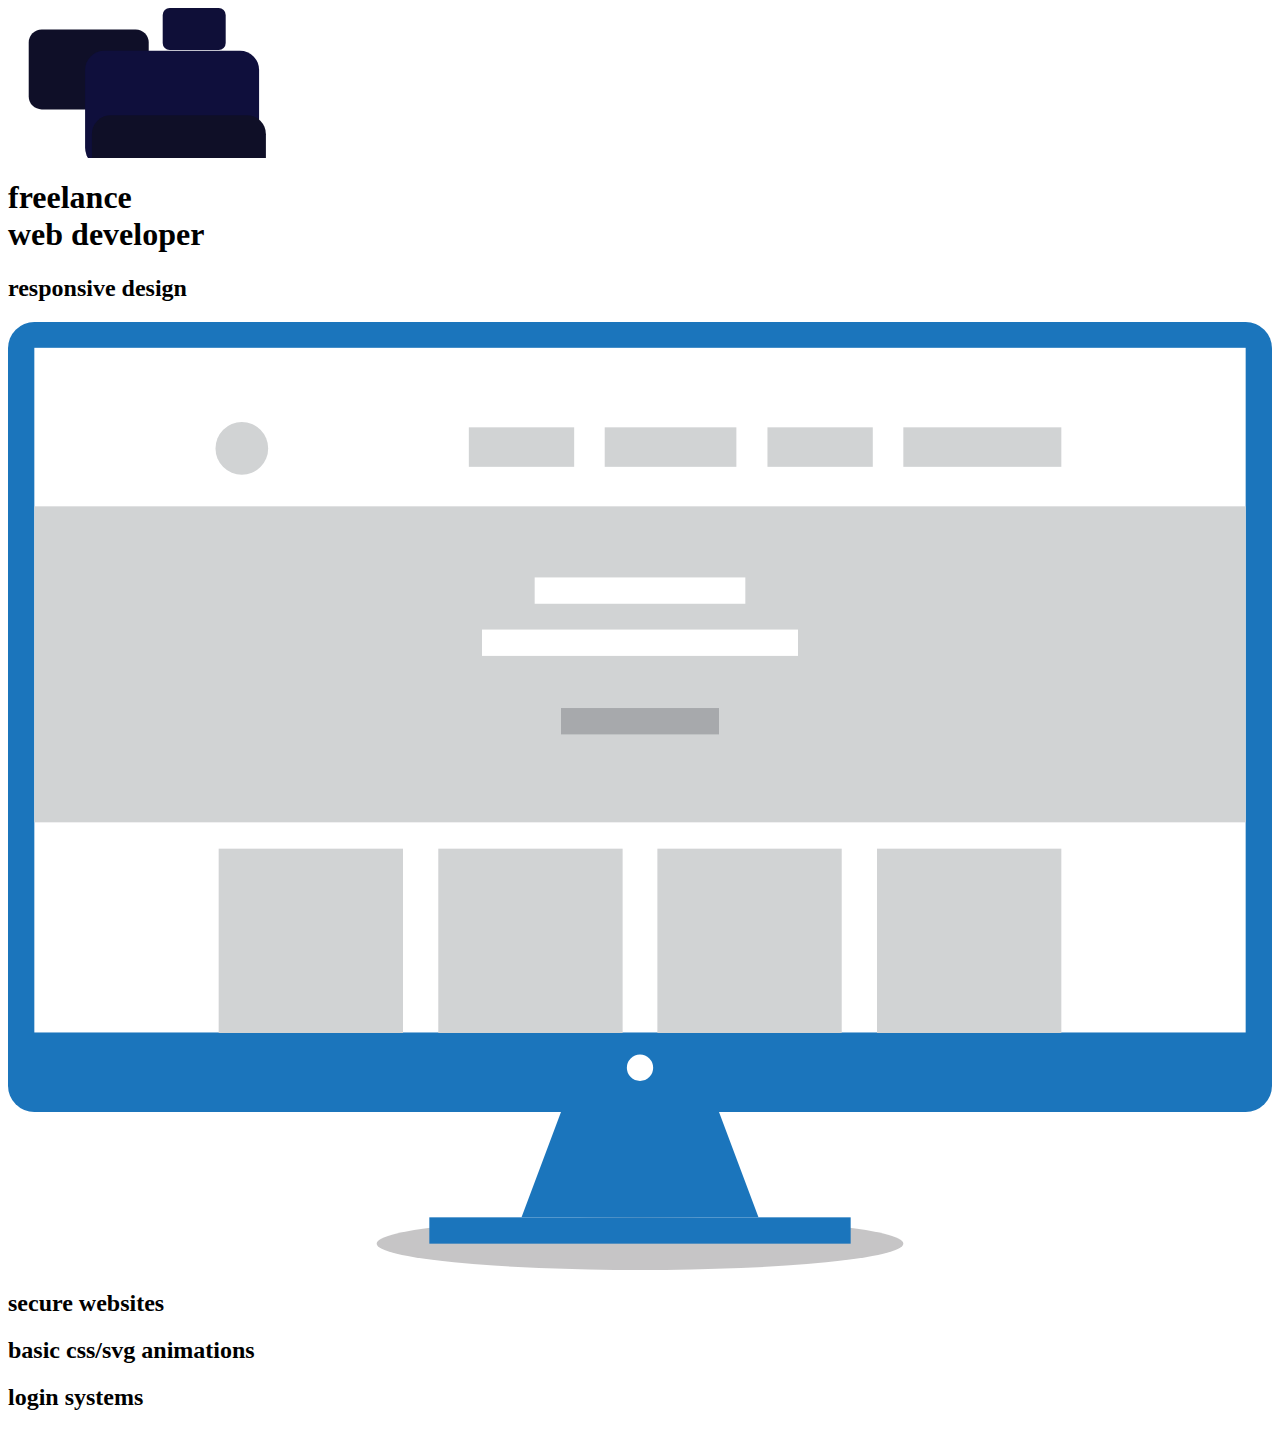
==== commit 80c53f19: "Fixing css link bug" ====
--- a/src/index.html
+++ b/src/index.html
@@ -1,7 +1,7 @@
 <html>
 	<head>
 		<title>Adam Kulpa</title>
-		<link type="text/css" rel="stylesheet" href="css/main.css">
+		<link type="text/css" rel="stylesheet" href="css/main2_01.css">
 		<script>
 			window.onload = function() {
 				var t = document.getElementById('landing-title');
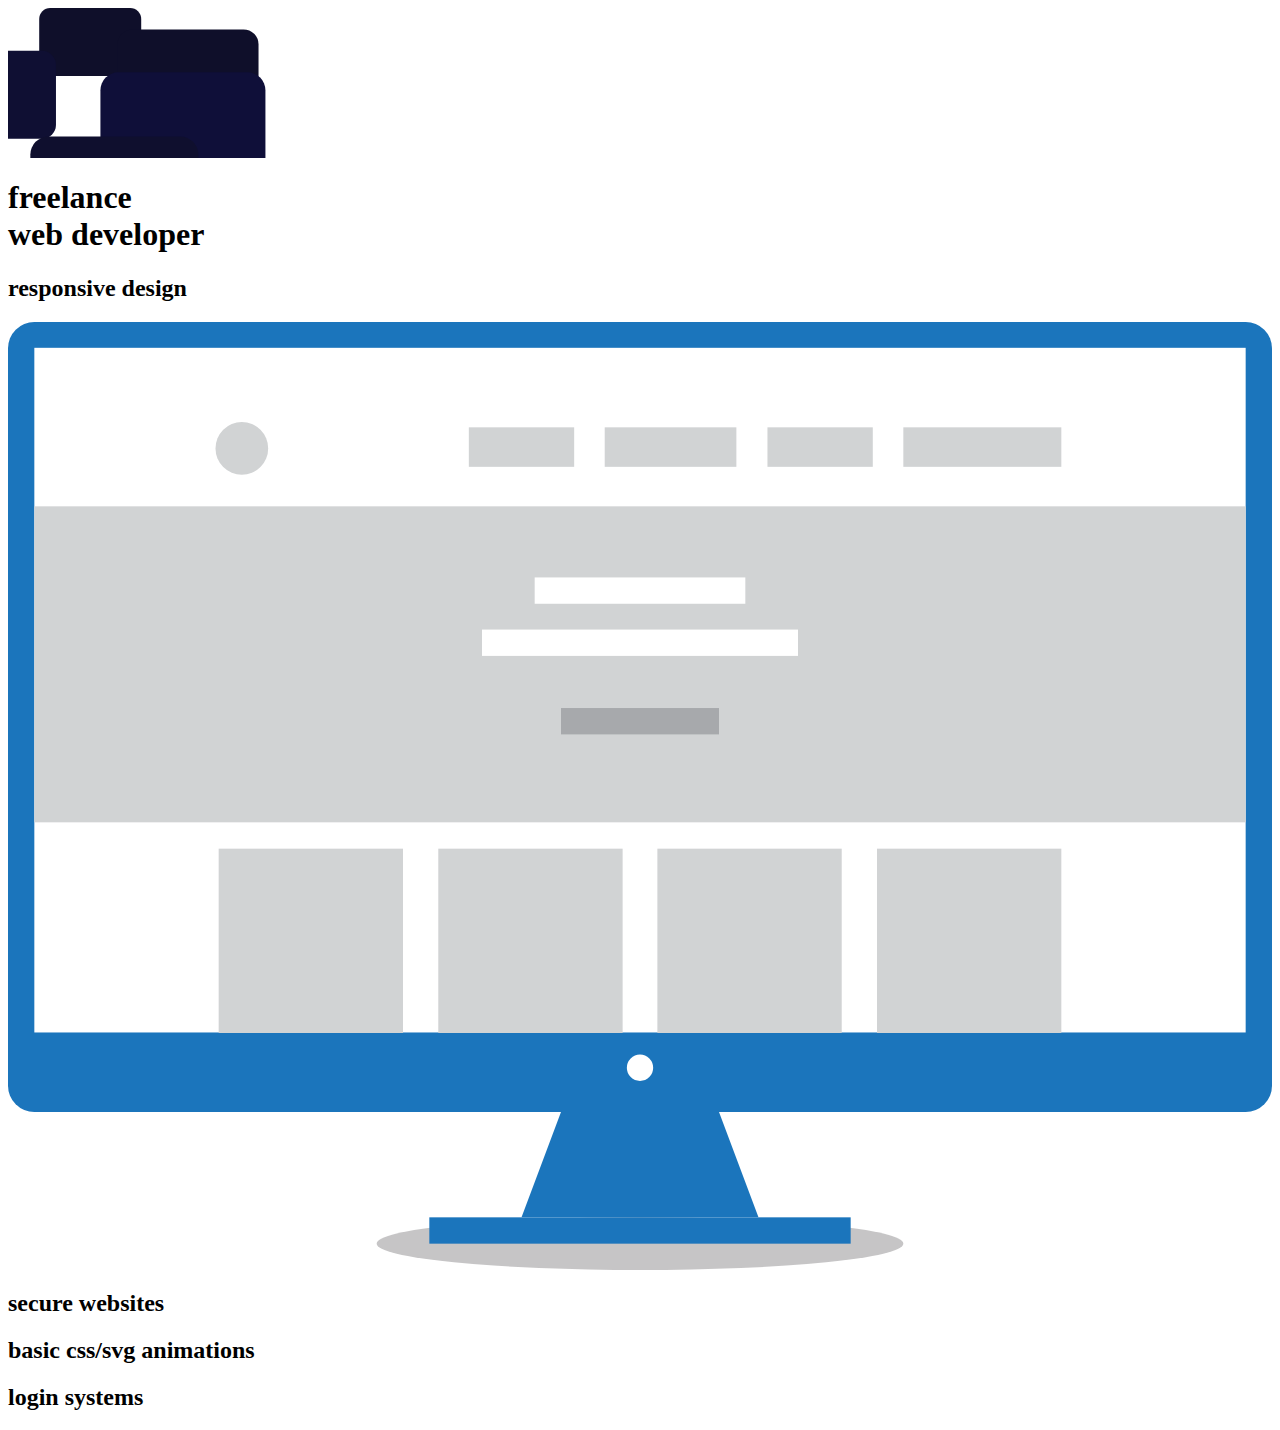
==== commit e4736b7f: "Fixing buggy CSS link, introducing buggy svg" ====
--- a/src/index.html
+++ b/src/index.html
@@ -1,7 +1,7 @@
 <html>
 	<head>
 		<title>Adam Kulpa</title>
-		<link type="text/css" rel="stylesheet" href="css/main2_01.css">
+		<link type="text/css" rel="stylesheet" href="css/main201.css">
 		<script>
 			window.onload = function() {
 				var t = document.getElementById('landing-title');
@@ -29,7 +29,7 @@
 						  fill: #1b75bc;
 						}
 				  
-						#Background, #Button, #Input {
+						#Background, #Button, #Inputs {
 						  fill: #fff;
 						}
 				  
@@ -61,7 +61,7 @@
 							<rect id="Nav_3" x="14.42" y="2" width="2" height="0.75"/>
 							<rect id="Nav_4" x="17" y="2" width="3" height="0.75"/>
 						</g>
-						<g id="Input">
+						<g id="Inputs">
 								<rect id="Input_1" x="10" y="4.85" width="4" height="0.5"/>
 								<rect id="Input_2" x="9" y="5.84" width="6" height="0.5"/>
 								<rect id="Input_3" x="10.5" y="7.33" width="3" height="0.5"/>		
@@ -73,15 +73,14 @@
 							<rect id="Lower_R4" x="16.5" y="10" width="3.5" height="3.5"/>
 						</g>
 					</g>
-
 					<animateTransform 
 						xlink:href="#Stand"
 						attributeName="transform"
 						type="translate"
 						from="0 0"
 						to="0 -10"
-						begin="3s"
 						dur="0.3s"
+						begin="3s;stand-down.end + 2s"
 						fill="freeze"
 						id="stand-up"
 					/>
@@ -207,17 +206,6 @@
 						id="bevel-tablet-move"
 					/>
 					<animate
-						xlink:href="#Stand"
-						attributeType="CSS"
-						attributeName="opacity"
-						from="1"
-						to="0"
-						dur="0.01s"
-						begin="stand-up.begin + 0.2s"
-						fill="freeze"
-						id="hide-stand"
-					/>
-					<animate
 						xlink:href="#Lower_R4"
 						attributeType="CSS"
 						attributeName="opacity"
@@ -277,7 +265,7 @@
 						attributeType="CSS"
 						attributeName="opacity"
 						from="0.3"
-						to="0.05"
+						to="0.1"
 						dur="0.5s"
 						begin="stand-up.begin + 0.2s"
 						fill="freeze"
@@ -305,6 +293,492 @@
 						fill="freeze"
 						id="nav-tablet-move"
 					/>
+					<animateTransform
+						xlink:href="#Input_2"
+						attributeName="transform"
+						type="translate"
+						from="0 0"
+						to="0 -0.25"
+						dur="0.5s"
+						begin="stand-up.begin + 0.2s"
+						fill="freeze"
+						id="input2-shrink"
+					/>
+					<animateTransform
+						xlink:href="#Input_3"
+						attributeName="transform"
+						type="translate"
+						from="0 0"
+						to="0 -0.75"
+						dur="0.5s"
+						begin="stand-up.begin + 0.2s"
+						fill="freeze"
+						id="input3-shrink"
+					/>
+					<animate
+						xlink:href="#Shadow"
+						attributeType="XML"
+						attributeName="rx"
+						from="5"
+						to="6"
+						dur="0.5s"
+						begin="stand-up.begin + 0.2s"
+						fill="freeze"
+						id="shadow-tablet-grow"
+					/>
+
+					<animate
+						xlink:href="#Nav_1"
+						attributeType="CSS"
+						attributeName="opacity"
+						from="1"
+						to="0"
+						dur="0.1s"
+						begin="case-tablet-move.end + 2s"
+						fill="freeze"
+						id="hide-nav1"
+					/>
+					<animate
+						xlink:href="#Nav_2"
+						attributeType="CSS"
+						attributeName="opacity"
+						from="1"
+						to="0"
+						dur="0.1s"
+						begin="case-tablet-move.end + 2s"
+						fill="freeze"
+						id="hide-nav2"
+					/>
+					<animate
+						xlink:href="#Nav_3"
+						attributeType="CSS"
+						attributeName="opacity"
+						from="1"
+						to="0"
+						dur="0.1s"
+						begin="case-tablet-move.end + 2s"
+						fill="freeze"
+						id="hide-nav3"
+					/>
+					<animate
+						xlink:href="#Lower_R2"
+						attributeType="CSS"
+						attributeName="opacity"
+						from="1"
+						to="0"
+						dur="0.1s"
+						begin="case-tablet-move.end + 2s"
+						fill="freeze"
+						id="hide-lower2"
+					/>
+					<animate
+						xlink:href="#Lower_R3"
+						attributeType="CSS"
+						attributeName="opacity"
+						from="1"
+						to="0"
+						dur="0.1s"
+						begin="case-tablet-move.end + 2s"
+						fill="freeze"
+						id="hide-lower3"
+					/>
+					<animate
+						xlink:href="#Case"
+						attributeType="XML"
+						attributeName="width"
+						from="16"
+						to="8"
+						dur="0.5s"
+						begin="case-tablet-move.end + 2s"
+						fill="freeze"
+						id="case-phone-shrink-x"
+					/>
+					<animateTransform 
+						xlink:href="#Case"
+						attributeName="transform"
+						type="translate"
+						from="0 0"
+						to="4 1"
+						dur="0.5s"
+						begin="case-tablet-move.end + 2s"
+						fill="freeze"
+						id="case-phone-move"
+					/>
+					<animateTransform 
+						xlink:href="#Background"
+						attributeName="transform"
+						type="translate"
+						from="0 0"
+						to="4 1"
+						dur="0.5s"
+						begin="case-tablet-move.end + 2s"
+						fill="freeze"
+						id="background-phone-move"
+					/>
+					<animate
+						xlink:href="#Case"
+						attributeType="XML"
+						attributeName="height"
+						from="11"
+						to="13"
+						dur="0.5s"
+						begin="case-tablet-move.end + 2s"
+						fill="freeze"
+						id="case-phone-grow-y"
+					/>
+					<animate
+						xlink:href="#Background"
+						attributeType="XML"
+						attributeName="width"
+						from="15"
+						to="7"
+						dur="0.5s"
+						begin="case-tablet-move.end + 2s"
+						fill="freeze"
+						id="background-phone-shrink-x"
+					/>
+					<animate
+						xlink:href="#Background"
+						attributeType="XML"
+						attributeName="height"
+						from="10"
+						to="11"
+						dur="0.5s"
+						begin="case-tablet-move.end + 2s"
+						fill="freeze"
+						id="background-phone-grow-y"
+					/>
+					<animate
+						xlink:href="#Banner"
+						attributeType="XML"
+						attributeName="width"
+						from="15"
+						to="7"
+						dur="0.5s"
+						begin="case-tablet-move.end + 2s"
+						fill="freeze"
+						id="banner-phone-shrink-x"
+					/>
+					<animateTransform 
+						xlink:href="#Banner"
+						attributeName="transform"
+						type="translate"
+						from="0 0"
+						to="4 1"
+						dur="0.5s"
+						begin="case-tablet-move.end + 2s"
+						fill="freeze"
+						id="banner-phone-move"
+					/>
+					<animateTransform 
+						xlink:href="#Logo"
+						attributeName="transform"
+						type="translate"
+						from="0 0"
+						to="4 1"
+						dur="0.5s"
+						begin="case-tablet-move.end + 2s"
+						fill="freeze"
+						id="logo-phone-move"
+					/>
+					<animateTransform 
+						xlink:href="#Nav_4"
+						attributeName="transform"
+						type="translate"
+						from="0 0"
+						to="-2 1"
+						dur="0.5s"
+						begin="case-tablet-move.end + 2s"
+						fill="freeze"
+						id="nav4-phone-move"
+					/>
+					<animate
+						xlink:href="#Nav_4"
+						attributeType="XML"
+						attributeName="width"
+						from="3"
+						to="1"
+						dur="0.5s"
+						begin="case-tablet-move.end + 2s"
+						fill="freeze"
+						id="banner-phone-shrink-x"
+					/>
+					<animate
+						xlink:href="#Nav_4"
+						attributeType="XML"
+						attributeName="height"
+						from="0.75"
+						to="1"
+						dur="0.5s"
+						begin="case-tablet-move.end + 2s"
+						fill="freeze"
+						id="banner-phone-grow-y"
+					/>
+					<animate
+						xlink:href="#Lower_R1"
+						attributeType="XML"
+						attributeName="width"
+						from="3.5"
+						to="6"
+						dur="0.5s"
+						begin="case-tablet-move.end + 2s"
+						fill="freeze"
+						id="lower1-phone-grow-x"
+					/>
+					<animate
+						xlink:href="#Lower_R1"
+						attributeType="XML"
+						attributeName="height"
+						from="2"
+						to="3"
+						dur="0.5s"
+						begin="case-tablet-move.end + 2s"
+						fill="freeze"
+						id="lower1-phone-grow-y"
+					/>
+					<animateTransform 
+						xlink:href="#Lower_R1"
+						attributeName="transform"
+						type="translate"
+						from="0 0"
+						to="3 1"
+						dur="0.5s"
+						begin="case-tablet-move.end + 2s"
+						fill="freeze"
+						id="lower1-phone-move"
+					/>
+					<animateTransform 
+						xlink:href="#Input_1"
+						attributeName="transform"
+						type="translate"
+						from="0 0"
+						to="0 0.75"
+						dur="0.5s"
+						begin="case-tablet-move.end + 2s"
+						fill="freeze"
+						id="input1-phone-move"
+					/>
+					<animateTransform 
+						xlink:href="#Input_2"
+						attributeName="transform"
+						type="translate"
+						from="0 -0.25"
+						to="0 0.5"
+						dur="0.5s"
+						begin="case-tablet-move.end + 2s"
+						fill="freeze"
+						id="input2-phone-move"
+					/>
+					<animateTransform 
+						xlink:href="#Input_3"
+						attributeName="transform"
+						type="translate"
+						from="0 -0.75"
+						to="0 0.25"
+						dur="0.5s"
+						begin="case-tablet-move.end + 2s"
+						fill="freeze"
+						id="input3-phone-move"
+					/>
+					<animate
+						xlink:href="#Shadow"
+						attributeType="XML"
+						attributeName="rx"
+						from="6"
+						to="3.5"
+						dur="0.5s"
+						begin="case-tablet-move.end + 2s"
+						fill="freeze"
+						id="shadow-phone-shrink"
+					/>
+					<animate
+						xlink:href="#Shadow"
+						attributeType="CSS"
+						attributeName="opacity"
+						from="0.1"
+						to="0.2"
+						dur="0.5s"
+						begin="case-tablet-move.end + 2s"
+						fill="freeze"
+						id="shadow-phone-opacity"
+					/>
+					<animate
+						xlink:href="#Button"
+						attributeType="CSS"
+						attributeName="opacity"
+						from="0"
+						to="1"
+						dur="0.1s"
+						begin="case-tablet-move.end + 2s"
+						fill="freeze"
+						id="button-phone-opacity"
+					/>
+					<animateTransform 
+						xlink:href="#Button"
+						attributeName="transform"
+						type="translate"
+						from="0 -3"
+						to="0 -1"
+						dur="0.5s"
+						begin="case-tablet-move.end + 2s"
+						fill="freeze"
+						id="button-phone-move"
+					/>
+					<animateTransform 
+						xlink:href="#Case"
+						attributeName="transform"
+						type="translate"
+						from="4 1"
+						to="-4 -0.5"
+						dur="0.5s"
+						begin="button-phone-move.end + 2s"
+						fill="freeze"
+						id="case-monitor-move"
+					/>
+					<animate
+						xlink:href="#Case"
+						attributeType="XML"
+						attributeName="height"
+						from="13"
+						to="15"
+						dur="0.5s"
+						begin="button-phone-move.end + 2s"
+						fill="freeze"
+						id="case-monitor-grow-y"
+					/>
+					<animate
+						xlink:href="#Case"
+						attributeType="XML"
+						attributeName="width"
+						from="8"
+						to="24"
+						dur="0.5s"
+						begin="button-phone-move.end + 2s"
+						fill="freeze"
+						id="case-monitor-grow-x"
+					/>
+					<animateTransform 
+						xlink:href="#Background"
+						attributeName="transform"
+						type="translate"
+						from="4 1"
+						to="-4 -0.5"
+						dur="0.5s"
+						begin="button-phone-move.end + 2s"
+						fill="freeze"
+						id="background-monitor-move"
+					/>
+					<animate
+						xlink:href="#Background"
+						attributeType="XML"
+						attributeName="height"
+						from="11"
+						to="13"
+						dur="0.5s"
+						begin="button-phone-move.end + 2s"
+						fill="freeze"
+						id="background-monitor-grow-y"
+					/>
+					<animate
+						xlink:href="#Background"
+						attributeType="XML"
+						attributeName="width"
+						from="7"
+						to="23"
+						dur="0.5s"
+						begin="button-phone-move.end + 2s"
+						fill="freeze"
+						id="background-monitor-grow-x"
+					/>
+					<animate
+						xlink:href="#Shadow"
+						attributeType="XML"
+						attributeName="rx"
+						from="3.5"
+						to="5"
+						dur="0.5s"
+						begin="button-phone-move.end + 2s"
+						fill="freeze"
+						id="shadow-monitor-grow-x"
+					/>
+					<animate
+						xlink:href="#Shadow"
+						attributeType="CSS"
+						attributeName="opacity"
+						from="0.2"
+						to="0.3"
+						dur="0.5s"
+						begin="button-phone-move.end + 2s"
+						fill="freeze"
+						id="shadow-monitor-opacity"
+					/>
+					<animateTransform 
+						xlink:href="#Logo"
+						attributeName="transform"
+						type="translate"
+						from="4 1"
+						to="-1.5 0"
+						dur="0.5s"
+						begin="button-phone-move.end + 2s"
+						fill="freeze"
+						id="logo-monitor-move"
+					/>
+					<animateTransform 
+						xlink:href="#Banner"
+						attributeName="transform"
+						type="translate"
+						from="4 1"
+						to="-4 0"
+						dur="0.5s"
+						begin="button-phone-move.end + 2s"
+						fill="freeze"
+						id="banner-monitor-move"
+					/>
+					<animate
+						xlink:href="#Banner"
+						attributeType="XML"
+						attributeName="width"
+						from="7"
+						to="23"
+						dur="0.5s"
+						begin="button-phone-move.end + 2s"
+						fill="freeze"
+						id="banner-monitor-grow-x"
+					/>
+					<animate
+						xlink:href="#Banner"
+						attributeType="XML"
+						attributeName="height"
+						from="5"
+						to="6"
+						dur="0.5s"
+						begin="button-phone-move.end + 2s"
+						fill="freeze"
+						id="banner-monitor-grow-y"
+					/>
+					<animateTransform 
+						xlink:href="#Stand"
+						attributeName="transform"
+						type="translate"
+						from="0 -10"
+						to="0 0"
+						dur="0.3s"
+						begin="button-phone-move.end + 2s"
+						fill="freeze"
+						id="stand-down"
+					/>
+					<animateTransform 
+						xlink:href="#Button"
+						attributeName="transform"
+						type="translate"
+						from="0 -1"
+						to="0 -0.5"
+						dur="0.5s"
+						begin="button-phone-move.end + 2s"
+						fill="freeze"
+						id="button-monitor-move"
+					/>
+					
 				  </svg>
 				  
 				  
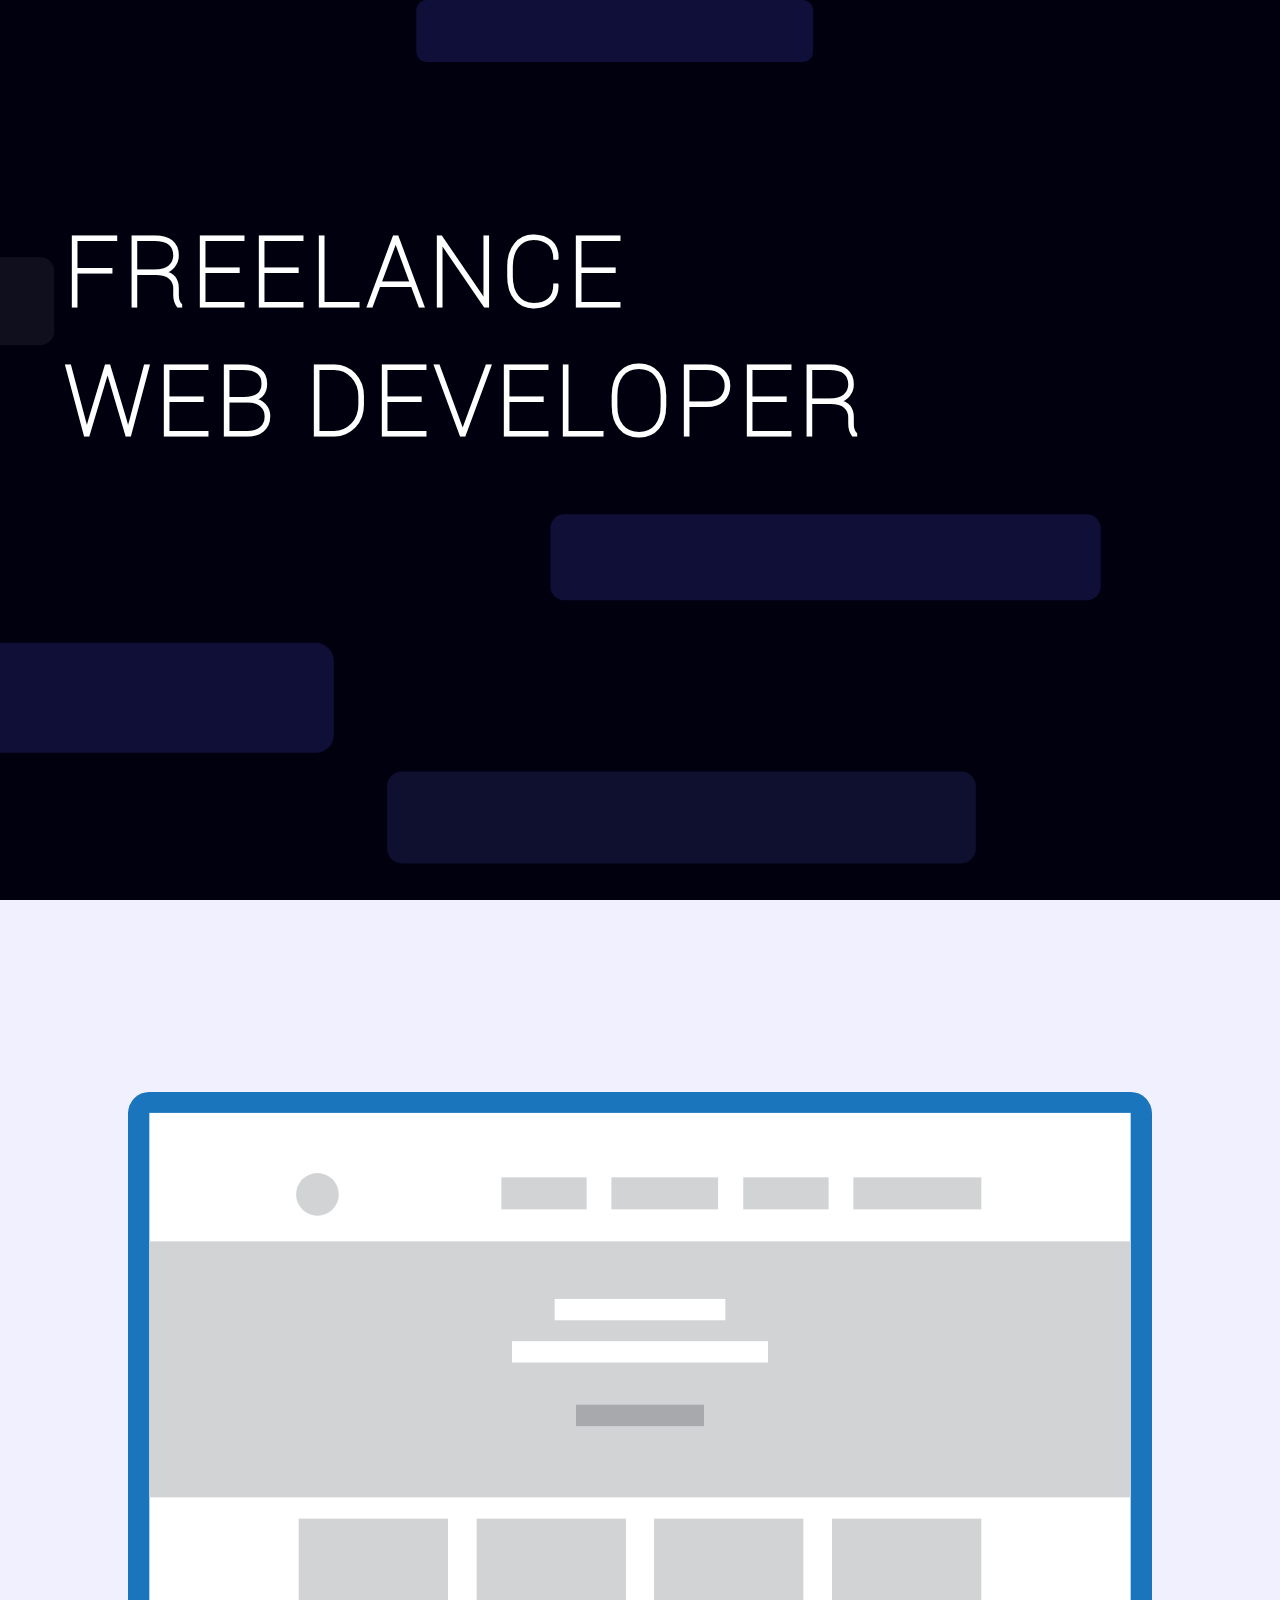
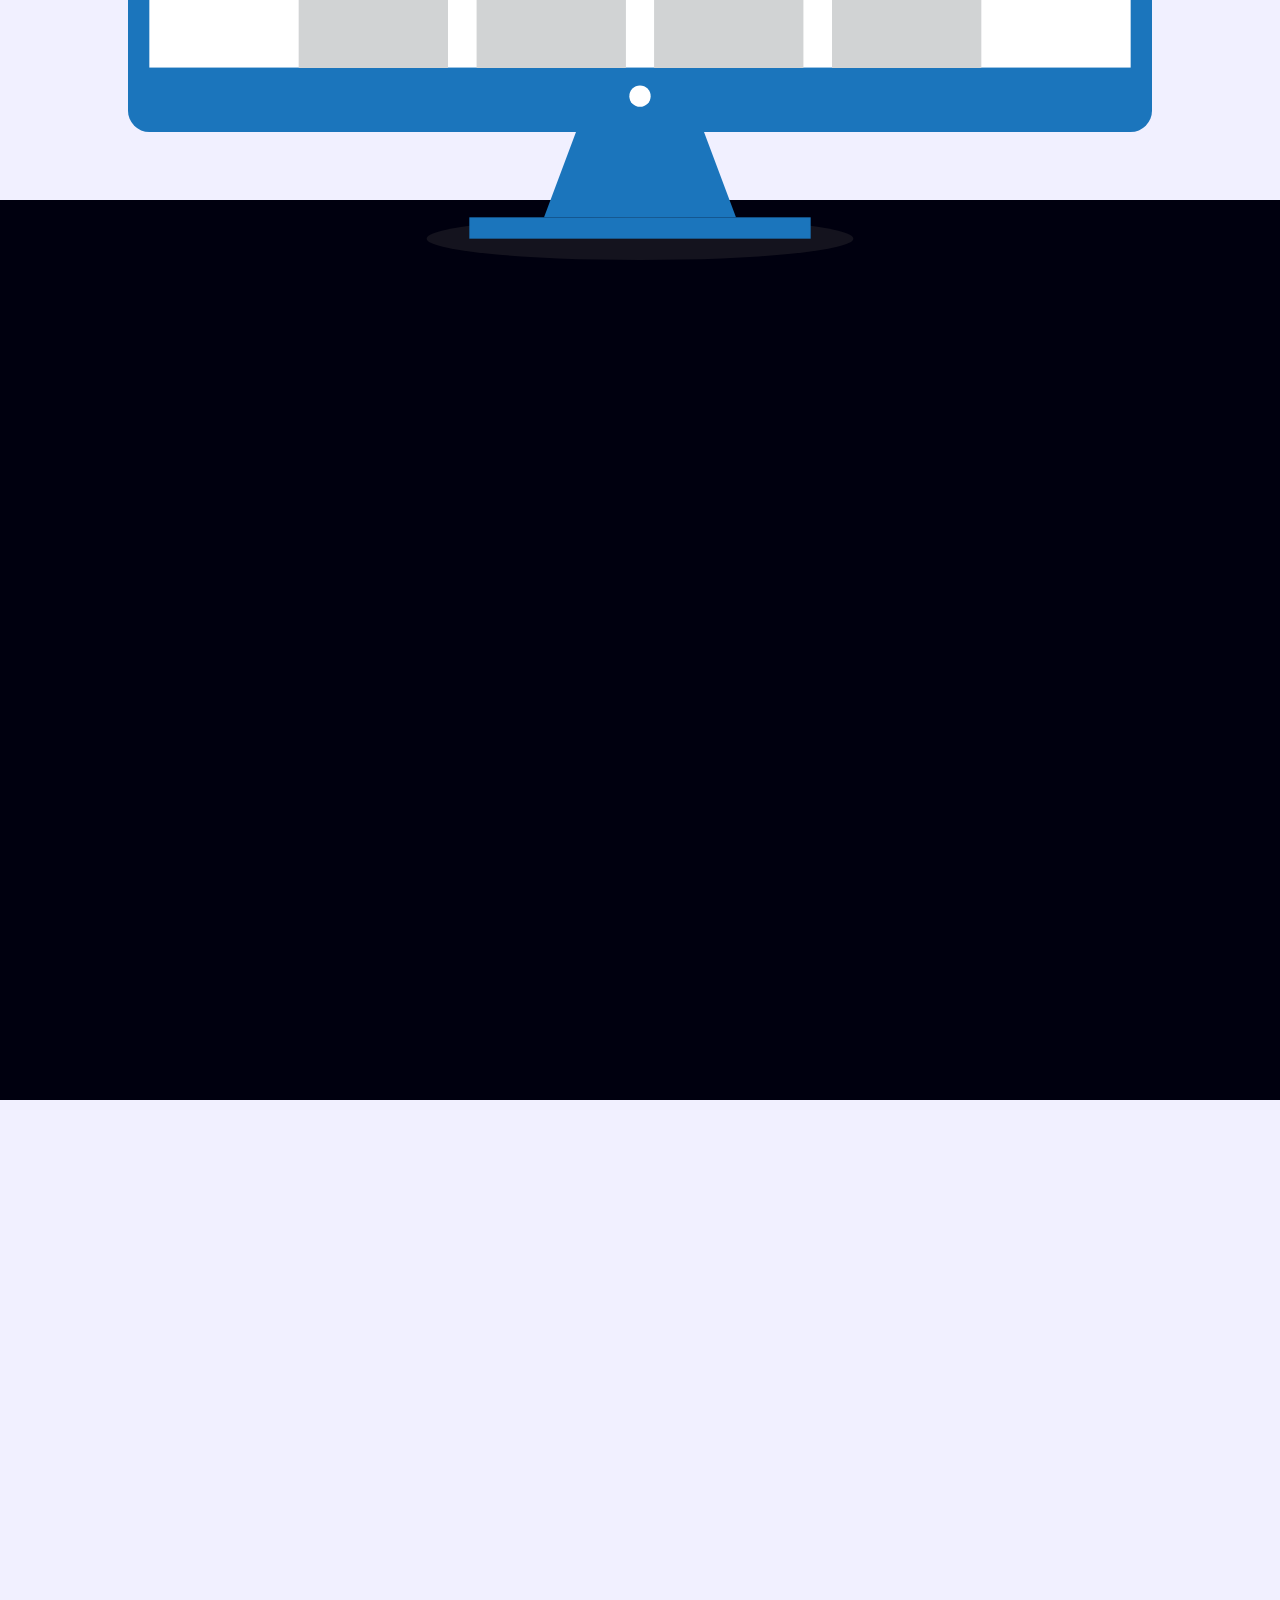
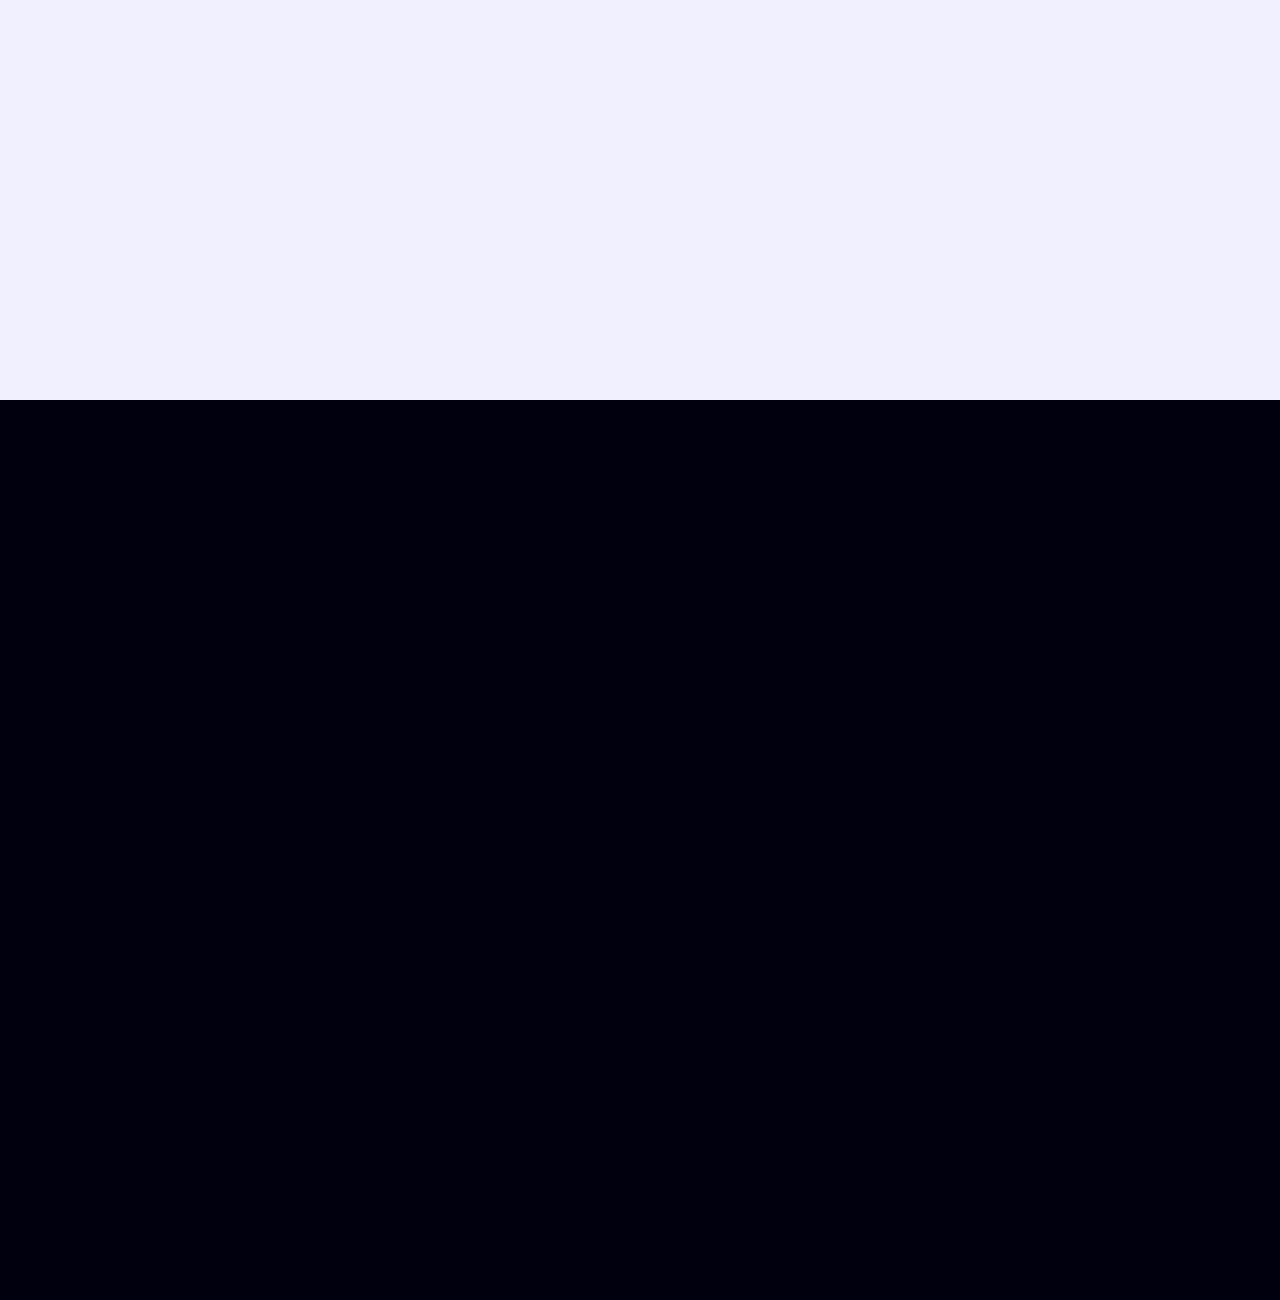
==== commit a34a2989: "Completing Responsive Design animation" ====
--- a/src/index.html
+++ b/src/index.html
@@ -2,6 +2,7 @@
 	<head>
 		<title>Adam Kulpa</title>
 		<link type="text/css" rel="stylesheet" href="css/main201.css">
+		<link type="text/css" rel="stylesheet" href="css/responsiveAnim.css">
 		<script>
 			window.onload = function() {
 				var t = document.getElementById('landing-title');
@@ -18,29 +19,6 @@
 			<div class="content-box">
 				<h2 class="content-title">responsive design</h2>
 				<svg id="ResponsiveAnim" xmlns="http://www.w3.org/2000/svg" viewBox="0 0 24 18">
-					<defs>
-					  <style>
-						#Shadow {
-						  fill: #414042;
-						  opacity: 0.30;
-						}
-				  
-						#Stand, #Case {
-						  fill: #1b75bc;
-						}
-				  
-						#Background, #Button, #Inputs {
-						  fill: #fff;
-						}
-				  
-						#Logo, #Nav, #Lower, #Banner {
-						  fill: #d1d3d4;
-						}
-						#Input_3 {
-						  fill: #a7a9ac;
-						}
-					  </style>
-					</defs>
 					<title>Desktop</title>
 					<ellipse id="Shadow" data-name="Shadow" cx="12" cy="17.5" rx="5" ry="0.5"/>
 					<g id="Stand">
@@ -52,732 +30,26 @@
 						<circle id="Button" cx="12" cy="14.16" r="0.25"/>
 						<rect id="Background" x="0.5" y="0.49" width="23" height="13"/>
 					</g>
-					<g id="Screen">
-						<rect id="Banner" x="0.5" y="3.5" width="23" height="6"/>
-						<circle id="Logo" cx="4.44" cy="2.4" r="0.5"/>
-						<g id="Nav">
-							<rect id="Nav_1" x="8.75" y="2" width="2" height="0.75"/>
-							<rect id="Nav_2" x="11.33" y="2" width="2.5" height="0.75"/>
-							<rect id="Nav_3" x="14.42" y="2" width="2" height="0.75"/>
-							<rect id="Nav_4" x="17" y="2" width="3" height="0.75"/>
-						</g>
-						<g id="Inputs">
-								<rect id="Input_1" x="10" y="4.85" width="4" height="0.5"/>
-								<rect id="Input_2" x="9" y="5.84" width="6" height="0.5"/>
-								<rect id="Input_3" x="10.5" y="7.33" width="3" height="0.5"/>		
-						</g>
-						<g id="Lower">
-							<rect id="Lower_R1" x="4" y="10" width="3.5" height="3.5"/>
-							<rect id="Lower_R3" x="12.33" y="10" width="3.5" height="3.5"/>
-							<rect id="Lower_R2" x="8.17" y="10" width="3.5" height="3.5"/>
-							<rect id="Lower_R4" x="16.5" y="10" width="3.5" height="3.5"/>
-						</g>
+					<rect id="Banner" x="0.5" y="3.5" width="23" height="6"/>
+					<circle id="Logo" cx="4.44" cy="2.4" r="0.5"/>
+					<g id="Nav">
+						<rect id="Nav_1" x="8.75" y="2" width="2" height="0.75"/>
+						<rect id="Nav_2" x="11.33" y="2" width="2.5" height="0.75"/>
+						<rect id="Nav_3" x="14.42" y="2" width="2" height="0.75"/>
+						<rect id="Nav_4" x="17" y="2" width="3" height="0.75"/>
 					</g>
-					<animateTransform 
-						xlink:href="#Stand"
-						attributeName="transform"
-						type="translate"
-						from="0 0"
-						to="0 -10"
-						dur="0.3s"
-						begin="3s;stand-down.end + 2s"
-						fill="freeze"
-						id="stand-up"
-					/>
-					<animate
-						xlink:href="#Banner"
-						attributeType="XML"
-						attributeName="width"
-						from="23"
-						to="15"
-						begin="stand-up.begin + 0.2s"
-						dur="0.5s"
-						fill="freeze"
-						id="banner-tablet-shrink-x"
-					/>
-					<animate
-						xlink:href="#Banner"
-						attributeType="XML"
-						attributeName="height"
-						from="6"
-						to="5"
-						begin="stand-up.begin + 0.2s"
-						dur="0.5s"
-						fill="freeze"
-						id="banner-tablet-shrink-y"
-					/>
-					<animate
-						xlink:href="#Banner"
-						attributeType="XML"
-						attributeName="x"
-						from="0.5"
-						to="4.5"
-						begin="stand-up.begin + 0.2s"
-						dur="0.5s"
-						fill="freeze"
-						id="banner-tablet-move"
-					/>
-					<animate
-						xlink:href="#Logo"
-						attributeType="XML"
-						attributeName="cx"
-						from="4.44"
-						to="5.5"
-						begin="stand-up.begin + 0.2s"
-						dur="0.5s"
-						fill="freeze"
-						id="logo-tablet-move"
-					/>
-					<animate
-						xlink:href="#Background"
-						attributeType="XML"
-						attributeName="width"
-						from="23"
-						to="15"
-						begin="stand-up.begin + 0.2s"
-						dur="0.5s"
-						fill="freeze"
-						id="background-tablet-shrink-x"
-					/>
-					<animate
-						xlink:href="#Background"
-						attributeType="XML"
-						attributeName="height"
-						from="13"
-						to="10"
-						begin="stand-up.begin + 0.2s"
-						dur="0.5s"
-						fill="freeze"
-						id="background-tablet-shrink-y"
-					/>
-					<animate
-						xlink:href="#Background"
-						attributeType="XML"
-						attributeName="x"
-						from="0.5"
-						to="4.5"
-						begin="stand-up.begin + 0.2s"
-						dur="0.5s"
-						fill="freeze"
-						id="background-tablet-move"
-					/>
-					<animate
-						xlink:href="#Case"
-						attributeType="XML"
-						attributeName="width"
-						from="24"
-						to="16"
-						begin="stand-up.begin + 0.2s"
-						dur="0.5s"
-						fill="freeze"
-						id="case-tablet-shrink-x"
-					/>
-					<animate
-						xlink:href="#Case"
-						attributeType="XML"
-						attributeName="height"
-						from="15"
-						to="11"
-						begin="stand-up.begin + 0.2s"
-						dur="0.5s"
-						fill="freeze"
-						id="case-tablet-shrink-y"
-					/>
-					<animate
-						xlink:href="#Case"
-						attributeType="XML"
-						attributeName="x"
-						from="0"
-						to="4"
-						begin="stand-up.begin + 0.2s"
-						dur="0.5s"
-						fill="freeze"
-						id="case-tablet-move"
-					/>
-					<animateTransform
-						xlink:href="#Bevel"
-						attributeName="transform"
-						type="translate"
-						from="0 0"
-						to="0 0.5"
-						begin="stand-up.begin + 0.2s"
-						dur="0.5s"
-						fill="freeze"
-						id="bevel-tablet-move"
-					/>
-					<animate
-						xlink:href="#Lower_R4"
-						attributeType="CSS"
-						attributeName="opacity"
-						from="1"
-						to="0"
-						dur="0.1s"
-						begin="stand-up.begin + 0.2s"
-						fill="freeze"
-						id="hide-lower4"
-					/>
-					<animateTransform
-						xlink:href="#Lower"
-						attributeName="transform"
-						type="translate"
-						from="0 0"
-						to="2 -1"
-						begin="stand-up.begin + 0.2s"
-						dur="0.5s"
-						fill="freeze"
-						id="lower-tablet-move"
-					/>
-					<animate
-						xlink:href="#Lower_R1"
-						attributeType="XML"
-						attributeName="height"
-						from="3.5"
-						to="2"
-						dur="0.5s"
-						begin="stand-up.begin + 0.2s"
-						fill="freeze"
-						id="lower1-tablet-shrink-y"
-					/>
-					<animate
-						xlink:href="#Lower_R2"
-						attributeType="XML"
-						attributeName="height"
-						from="3.5"
-						to="2"
-						dur="0.5s"
-						begin="stand-up.begin + 0.2s"
-						fill="freeze"
-						id="lower2-tablet-shrink-y"
-					/>
-					<animate
-						xlink:href="#Lower_R3"
-						attributeType="XML"
-						attributeName="height"
-						from="3.5"
-						to="2"
-						dur="0.5s"
-						begin="stand-up.begin + 0.2s"
-						fill="freeze"
-						id="lower3-tablet-shrink-y"
-					/>
-					<animate
-						xlink:href="#Shadow"
-						attributeType="CSS"
-						attributeName="opacity"
-						from="0.3"
-						to="0.1"
-						dur="0.5s"
-						begin="stand-up.begin + 0.2s"
-						fill="freeze"
-						id="tablet-shadow-opacity"
-					/>
-					<animate
-						xlink:href="#Button"
-						attributeType="CSS"
-						attributeName="opacity"
-						from="1"
-						to="0"
-						dur="0.05s"
-						begin="stand-up.begin + 0.2s"
-						fill="freeze"
-						id="hide-button"
-					/>
-					<animateTransform
-						xlink:href="#Nav"
-						attributeName="transform"
-						type="translate"
-						from="0 0"
-						to="-1 0"
-						dur="0.5s"
-						begin="stand-up.begin + 0.2s"
-						fill="freeze"
-						id="nav-tablet-move"
-					/>
-					<animateTransform
-						xlink:href="#Input_2"
-						attributeName="transform"
-						type="translate"
-						from="0 0"
-						to="0 -0.25"
-						dur="0.5s"
-						begin="stand-up.begin + 0.2s"
-						fill="freeze"
-						id="input2-shrink"
-					/>
-					<animateTransform
-						xlink:href="#Input_3"
-						attributeName="transform"
-						type="translate"
-						from="0 0"
-						to="0 -0.75"
-						dur="0.5s"
-						begin="stand-up.begin + 0.2s"
-						fill="freeze"
-						id="input3-shrink"
-					/>
-					<animate
-						xlink:href="#Shadow"
-						attributeType="XML"
-						attributeName="rx"
-						from="5"
-						to="6"
-						dur="0.5s"
-						begin="stand-up.begin + 0.2s"
-						fill="freeze"
-						id="shadow-tablet-grow"
-					/>
-
-					<animate
-						xlink:href="#Nav_1"
-						attributeType="CSS"
-						attributeName="opacity"
-						from="1"
-						to="0"
-						dur="0.1s"
-						begin="case-tablet-move.end + 2s"
-						fill="freeze"
-						id="hide-nav1"
-					/>
-					<animate
-						xlink:href="#Nav_2"
-						attributeType="CSS"
-						attributeName="opacity"
-						from="1"
-						to="0"
-						dur="0.1s"
-						begin="case-tablet-move.end + 2s"
-						fill="freeze"
-						id="hide-nav2"
-					/>
-					<animate
-						xlink:href="#Nav_3"
-						attributeType="CSS"
-						attributeName="opacity"
-						from="1"
-						to="0"
-						dur="0.1s"
-						begin="case-tablet-move.end + 2s"
-						fill="freeze"
-						id="hide-nav3"
-					/>
-					<animate
-						xlink:href="#Lower_R2"
-						attributeType="CSS"
-						attributeName="opacity"
-						from="1"
-						to="0"
-						dur="0.1s"
-						begin="case-tablet-move.end + 2s"
-						fill="freeze"
-						id="hide-lower2"
-					/>
-					<animate
-						xlink:href="#Lower_R3"
-						attributeType="CSS"
-						attributeName="opacity"
-						from="1"
-						to="0"
-						dur="0.1s"
-						begin="case-tablet-move.end + 2s"
-						fill="freeze"
-						id="hide-lower3"
-					/>
-					<animate
-						xlink:href="#Case"
-						attributeType="XML"
-						attributeName="width"
-						from="16"
-						to="8"
-						dur="0.5s"
-						begin="case-tablet-move.end + 2s"
-						fill="freeze"
-						id="case-phone-shrink-x"
-					/>
-					<animateTransform 
-						xlink:href="#Case"
-						attributeName="transform"
-						type="translate"
-						from="0 0"
-						to="4 1"
-						dur="0.5s"
-						begin="case-tablet-move.end + 2s"
-						fill="freeze"
-						id="case-phone-move"
-					/>
-					<animateTransform 
-						xlink:href="#Background"
-						attributeName="transform"
-						type="translate"
-						from="0 0"
-						to="4 1"
-						dur="0.5s"
-						begin="case-tablet-move.end + 2s"
-						fill="freeze"
-						id="background-phone-move"
-					/>
-					<animate
-						xlink:href="#Case"
-						attributeType="XML"
-						attributeName="height"
-						from="11"
-						to="13"
-						dur="0.5s"
-						begin="case-tablet-move.end + 2s"
-						fill="freeze"
-						id="case-phone-grow-y"
-					/>
-					<animate
-						xlink:href="#Background"
-						attributeType="XML"
-						attributeName="width"
-						from="15"
-						to="7"
-						dur="0.5s"
-						begin="case-tablet-move.end + 2s"
-						fill="freeze"
-						id="background-phone-shrink-x"
-					/>
-					<animate
-						xlink:href="#Background"
-						attributeType="XML"
-						attributeName="height"
-						from="10"
-						to="11"
-						dur="0.5s"
-						begin="case-tablet-move.end + 2s"
-						fill="freeze"
-						id="background-phone-grow-y"
-					/>
-					<animate
-						xlink:href="#Banner"
-						attributeType="XML"
-						attributeName="width"
-						from="15"
-						to="7"
-						dur="0.5s"
-						begin="case-tablet-move.end + 2s"
-						fill="freeze"
-						id="banner-phone-shrink-x"
-					/>
-					<animateTransform 
-						xlink:href="#Banner"
-						attributeName="transform"
-						type="translate"
-						from="0 0"
-						to="4 1"
-						dur="0.5s"
-						begin="case-tablet-move.end + 2s"
-						fill="freeze"
-						id="banner-phone-move"
-					/>
-					<animateTransform 
-						xlink:href="#Logo"
-						attributeName="transform"
-						type="translate"
-						from="0 0"
-						to="4 1"
-						dur="0.5s"
-						begin="case-tablet-move.end + 2s"
-						fill="freeze"
-						id="logo-phone-move"
-					/>
-					<animateTransform 
-						xlink:href="#Nav_4"
-						attributeName="transform"
-						type="translate"
-						from="0 0"
-						to="-2 1"
-						dur="0.5s"
-						begin="case-tablet-move.end + 2s"
-						fill="freeze"
-						id="nav4-phone-move"
-					/>
-					<animate
-						xlink:href="#Nav_4"
-						attributeType="XML"
-						attributeName="width"
-						from="3"
-						to="1"
-						dur="0.5s"
-						begin="case-tablet-move.end + 2s"
-						fill="freeze"
-						id="banner-phone-shrink-x"
-					/>
-					<animate
-						xlink:href="#Nav_4"
-						attributeType="XML"
-						attributeName="height"
-						from="0.75"
-						to="1"
-						dur="0.5s"
-						begin="case-tablet-move.end + 2s"
-						fill="freeze"
-						id="banner-phone-grow-y"
-					/>
-					<animate
-						xlink:href="#Lower_R1"
-						attributeType="XML"
-						attributeName="width"
-						from="3.5"
-						to="6"
-						dur="0.5s"
-						begin="case-tablet-move.end + 2s"
-						fill="freeze"
-						id="lower1-phone-grow-x"
-					/>
-					<animate
-						xlink:href="#Lower_R1"
-						attributeType="XML"
-						attributeName="height"
-						from="2"
-						to="3"
-						dur="0.5s"
-						begin="case-tablet-move.end + 2s"
-						fill="freeze"
-						id="lower1-phone-grow-y"
-					/>
-					<animateTransform 
-						xlink:href="#Lower_R1"
-						attributeName="transform"
-						type="translate"
-						from="0 0"
-						to="3 1"
-						dur="0.5s"
-						begin="case-tablet-move.end + 2s"
-						fill="freeze"
-						id="lower1-phone-move"
-					/>
-					<animateTransform 
-						xlink:href="#Input_1"
-						attributeName="transform"
-						type="translate"
-						from="0 0"
-						to="0 0.75"
-						dur="0.5s"
-						begin="case-tablet-move.end + 2s"
-						fill="freeze"
-						id="input1-phone-move"
-					/>
-					<animateTransform 
-						xlink:href="#Input_2"
-						attributeName="transform"
-						type="translate"
-						from="0 -0.25"
-						to="0 0.5"
-						dur="0.5s"
-						begin="case-tablet-move.end + 2s"
-						fill="freeze"
-						id="input2-phone-move"
-					/>
-					<animateTransform 
-						xlink:href="#Input_3"
-						attributeName="transform"
-						type="translate"
-						from="0 -0.75"
-						to="0 0.25"
-						dur="0.5s"
-						begin="case-tablet-move.end + 2s"
-						fill="freeze"
-						id="input3-phone-move"
-					/>
-					<animate
-						xlink:href="#Shadow"
-						attributeType="XML"
-						attributeName="rx"
-						from="6"
-						to="3.5"
-						dur="0.5s"
-						begin="case-tablet-move.end + 2s"
-						fill="freeze"
-						id="shadow-phone-shrink"
-					/>
-					<animate
-						xlink:href="#Shadow"
-						attributeType="CSS"
-						attributeName="opacity"
-						from="0.1"
-						to="0.2"
-						dur="0.5s"
-						begin="case-tablet-move.end + 2s"
-						fill="freeze"
-						id="shadow-phone-opacity"
-					/>
-					<animate
-						xlink:href="#Button"
-						attributeType="CSS"
-						attributeName="opacity"
-						from="0"
-						to="1"
-						dur="0.1s"
-						begin="case-tablet-move.end + 2s"
-						fill="freeze"
-						id="button-phone-opacity"
-					/>
-					<animateTransform 
-						xlink:href="#Button"
-						attributeName="transform"
-						type="translate"
-						from="0 -3"
-						to="0 -1"
-						dur="0.5s"
-						begin="case-tablet-move.end + 2s"
-						fill="freeze"
-						id="button-phone-move"
-					/>
-					<animateTransform 
-						xlink:href="#Case"
-						attributeName="transform"
-						type="translate"
-						from="4 1"
-						to="-4 -0.5"
-						dur="0.5s"
-						begin="button-phone-move.end + 2s"
-						fill="freeze"
-						id="case-monitor-move"
-					/>
-					<animate
-						xlink:href="#Case"
-						attributeType="XML"
-						attributeName="height"
-						from="13"
-						to="15"
-						dur="0.5s"
-						begin="button-phone-move.end + 2s"
-						fill="freeze"
-						id="case-monitor-grow-y"
-					/>
-					<animate
-						xlink:href="#Case"
-						attributeType="XML"
-						attributeName="width"
-						from="8"
-						to="24"
-						dur="0.5s"
-						begin="button-phone-move.end + 2s"
-						fill="freeze"
-						id="case-monitor-grow-x"
-					/>
-					<animateTransform 
-						xlink:href="#Background"
-						attributeName="transform"
-						type="translate"
-						from="4 1"
-						to="-4 -0.5"
-						dur="0.5s"
-						begin="button-phone-move.end + 2s"
-						fill="freeze"
-						id="background-monitor-move"
-					/>
-					<animate
-						xlink:href="#Background"
-						attributeType="XML"
-						attributeName="height"
-						from="11"
-						to="13"
-						dur="0.5s"
-						begin="button-phone-move.end + 2s"
-						fill="freeze"
-						id="background-monitor-grow-y"
-					/>
-					<animate
-						xlink:href="#Background"
-						attributeType="XML"
-						attributeName="width"
-						from="7"
-						to="23"
-						dur="0.5s"
-						begin="button-phone-move.end + 2s"
-						fill="freeze"
-						id="background-monitor-grow-x"
-					/>
-					<animate
-						xlink:href="#Shadow"
-						attributeType="XML"
-						attributeName="rx"
-						from="3.5"
-						to="5"
-						dur="0.5s"
-						begin="button-phone-move.end + 2s"
-						fill="freeze"
-						id="shadow-monitor-grow-x"
-					/>
-					<animate
-						xlink:href="#Shadow"
-						attributeType="CSS"
-						attributeName="opacity"
-						from="0.2"
-						to="0.3"
-						dur="0.5s"
-						begin="button-phone-move.end + 2s"
-						fill="freeze"
-						id="shadow-monitor-opacity"
-					/>
-					<animateTransform 
-						xlink:href="#Logo"
-						attributeName="transform"
-						type="translate"
-						from="4 1"
-						to="-1.5 0"
-						dur="0.5s"
-						begin="button-phone-move.end + 2s"
-						fill="freeze"
-						id="logo-monitor-move"
-					/>
-					<animateTransform 
-						xlink:href="#Banner"
-						attributeName="transform"
-						type="translate"
-						from="4 1"
-						to="-4 0"
-						dur="0.5s"
-						begin="button-phone-move.end + 2s"
-						fill="freeze"
-						id="banner-monitor-move"
-					/>
-					<animate
-						xlink:href="#Banner"
-						attributeType="XML"
-						attributeName="width"
-						from="7"
-						to="23"
-						dur="0.5s"
-						begin="button-phone-move.end + 2s"
-						fill="freeze"
-						id="banner-monitor-grow-x"
-					/>
-					<animate
-						xlink:href="#Banner"
-						attributeType="XML"
-						attributeName="height"
-						from="5"
-						to="6"
-						dur="0.5s"
-						begin="button-phone-move.end + 2s"
-						fill="freeze"
-						id="banner-monitor-grow-y"
-					/>
-					<animateTransform 
-						xlink:href="#Stand"
-						attributeName="transform"
-						type="translate"
-						from="0 -10"
-						to="0 0"
-						dur="0.3s"
-						begin="button-phone-move.end + 2s"
-						fill="freeze"
-						id="stand-down"
-					/>
-					<animateTransform 
-						xlink:href="#Button"
-						attributeName="transform"
-						type="translate"
-						from="0 -1"
-						to="0 -0.5"
-						dur="0.5s"
-						begin="button-phone-move.end + 2s"
-						fill="freeze"
-						id="button-monitor-move"
-					/>
+					<g id="Input">
+							<rect id="Input_1" x="10" y="4.85" width="4" height="0.5"/>
+							<rect id="Input_2" x="9" y="5.84" width="6" height="0.5"/>
+							<rect id="Input_3" x="10.5" y="7.33" width="3" height="0.5"/>		
+					</g>
+					<g id="Lower">
+						<rect id="Lower_R1" x="4" y="10" width="3.5" height="3.5"/>
+						<rect id="Lower_R3" x="12.33" y="10" width="3.5" height="3.5"/>
+						<rect id="Lower_R2" x="8.17" y="10" width="3.5" height="3.5"/>
+						<rect id="Lower_R4" x="16.5" y="10" width="3.5" height="3.5"/>
+					</g>
+					
 					
 				  </svg>
 				  
--- a/src/css/main201.css
+++ b/src/css/main201.css
@@ -0,0 +1,70 @@
+@font-face {
+    font-family: Roboto;
+    src: url("fonts/Roboto_thin.woff");
+    font-weight: normal;
+}
+html, body {
+    padding: 0;
+    margin: 0;
+    height: 100%;
+    font-family: Roboto;
+}
+#anim-container {
+    background-color: rgb(0, 0, 15);
+    width: 100%;
+    height: 100%;
+}
+#landing-title {
+    position: absolute;
+    left: 5%;
+    transform: translateY(-50%);
+    font-size: 6em;
+    color: white;
+    text-transform: uppercase;
+    letter-spacing: 0.05em;
+    
+}
+#landing-title.reveal {
+    top: 20%;
+    opacity: 0;
+    transition: opacity 1.5s, top 1.5s;
+    -webkit-transition: opacity 1.5s, top 1.5s;
+    -moz-transition: opacity 1.5s, top 1.5s;
+    -o-transition: opacity 1.5s, top 1.5s;
+}
+.content-box {
+    height: 100vh;
+    background-color: rgb(241, 240, 255);
+    color:  rgb(0, 0, 15);
+    text-align: center;
+}
+.content-box .content-title {
+    text-transform: capitalize;
+    font-size: 4em;
+    display: inline-block;
+    opacity: 0;
+    transform: translateY(70%);
+    transition: opacity 0.75s, transform 0.75s;
+}
+
+.content-box .content-title.inview {
+    opacity: 1;
+    transform: initial;
+}
+
+.content-box + .odd {
+    background-color: rgb(0, 0, 15);
+    color: rgb(241, 240, 255);
+}
+p {
+    color: navy;
+    font-size: 3em;
+}
+#ResponsiveAnim {
+    width: 80%;
+    position: absolute;
+    display: block;
+    margin: auto;
+    left: 0;
+    right: 0;
+}--- a/src/css/responsiveAnim.css
+++ b/src/css/responsiveAnim.css
@@ -0,0 +1,331 @@
+#Shadow {
+fill: #414042;
+opacity: 0.30;
+}
+
+#Stand, #Case {
+fill: #1b75bc;
+}
+
+#Background, #Button, #Input {
+fill: #fff;
+}
+
+#Logo, #Nav, #Lower, #Banner {
+fill: #d1d3d4;
+}
+#Input_3 {
+fill: #a7a9ac;
+}
+
+#Stand {
+    animation-name: standMove;
+    animation-duration: 6s;
+    animation-iteration-count: infinite;
+}
+#Shadow {
+    animation-name: shadowChange;
+    animation-duration: 6s;
+    animation-iteration-count: infinite;
+}
+#Case{
+    animation-name: caseSizeChange;
+    animation-duration: 6s;
+    animation-iteration-count: infinite;
+}
+#Background, #Banner {
+    animation-name: screenSizeChange;
+    animation-duration: 6s;
+    animation-iteration-count: infinite;
+}
+#Logo {
+    animation-name: logoMove;
+    animation-duration: 6s;
+    animation-iteration-count: infinite;
+}
+#Button {
+    animation-name: buttonChange;
+    animation-duration: 6s;
+    animation-iteration-count: infinite;
+}
+#Nav {
+    animation-name: navChange;
+    animation-duration: 6s;
+    animation-iteration-count: infinite;
+}
+#Nav_1, #Nav_2, #Nav_3 {
+    animation-name: navHide;
+    animation-duration: 6s;
+    animation-iteration-count: infinite;
+}
+#Lower {
+    animation-name: lowerChange;
+    animation-duration: 6s;
+    animation-iteration-count: infinite;
+}
+#Lower_R2, #Lower_R3 {
+    animation-name: lower23Hide;
+    animation-duration: 6s;
+    animation-iteration-count: infinite;
+}
+#Lower_R4 {
+    animation-name: lower4Hide;
+    animation-duration: 6s;
+    animation-iteration-count: infinite;
+}
+#Input {
+    animation-name: changeInput;
+    animation-duration: 6s;
+    animation-iteration-count: infinite;
+}
+
+@keyframes standMove {
+    10% {transform: translateY(0);}
+    20% {transform: translateY(-10px);}
+    80% {transform: translateY(-10px);}
+    90% {transform: translateY(0);}
+}
+@keyframes shadowChange {
+    10% {
+        transform: scaleX(1.0);
+        opacity: 0.3;
+    }
+    20% {
+        transform: scaleX(1.2);
+        transform-origin: center;
+        opacity: 0.1;
+    }
+    45% {
+        transform: scaleX(1.2);
+        transform-origin: center;
+        opacity: 0.1;
+    }
+    55% {
+        transform: scaleX(0.7);
+        transform-origin: center;
+        opacity: 0.2;
+    }
+    80% {
+        transform: scaleX(0.7);
+        transform-origin: center;
+        opacity: 0.2;
+    }
+    90% {
+        transform: scaleX(1.0);
+        opacity: 0.3;
+    }
+}
+@keyframes caseSizeChange {
+    10% {
+        transform: scale(1, 1);
+    }
+    20% {
+        transform: scale(0.7, 0.8);
+        transform-origin: center;
+    }
+    45% {
+        transform: scale(0.7, 0.8);
+        transform-origin: center;
+    }
+    55% {
+        transform: scale(0.35, 0.9);
+        transform-origin: center;
+    }
+    80% {
+        transform: scale(0.35, 0.9);
+        transform-origin: center;
+    }
+    90% {
+        transform: scale(1, 1);
+    }
+}
+@keyframes screenSizeChange {
+    10% {
+        transform: translateY(0) scale(1, 1);
+    }
+    20% {
+        transform: translateY(0.55px) scale(0.7, 0.88);
+        transform-origin: center;
+    }
+    45% {
+        transform: translateY(0.55px) scale(0.7, 0.88);
+        transform-origin: center;
+    }
+    55% {
+        transform: translateY(0) scale(0.33, 0.9);
+        transform-origin: center;
+    }
+    80% {
+        transform: translateY(0) scale(0.33, 0.9);
+        transform-origin: center;
+    }
+    90% {
+        transform: translateY(0) scale(1, 1);
+    }
+}
+@keyframes logoMove {
+    10% {
+        transform: translate(0, 0);
+    }
+    20% {
+        transform: translate(1px, 1px);
+        transform-origin: center;
+    }
+    45% {
+        transform: translate(1px, 1px);
+        transform-origin: center;
+    }
+    55% {
+        transform: translate(5px, 0);
+        transform-origin: center;
+    }
+    80% {
+        transform: translate(5px, 0);
+        transform-origin: center;
+    }
+    90% {
+        transform: translate(0, 0);
+    }
+}
+@keyframes buttonChange {
+    10% {
+        transform: translate(0, 0);
+        opacity: 1;
+    }
+    11% {
+        opacity: 0;
+    }
+    45% {
+        opacity: 0;
+    }
+    55% {
+        transform: translateY(-0.5px);
+        transform-origin: center;
+        opacity: 1;
+    }
+    80% {
+        transform: translateY(-0.5px);
+        transform-origin: center;
+        opacity: 1;
+    }
+    90% {
+        transform: translate(0, 0);
+        opacity: 1;
+    }
+}
+@keyframes navChange {
+    10% {
+        transform: translate(0, 0) scaleX(1);
+    }
+    20% {
+        transform: translate(-1px, 1px) scaleX(1);
+        transform-origin: right;
+    }
+    45% {
+        transform: translate(-1px, 1px) scaleX(1);
+        transform-origin: right;
+    }
+    55% {
+        transform: translate(-8px, 0) scaleX(0.27);
+        transform-origin: right;
+    }
+    80% {
+        transform: translate(-8px, 0) scaleX(0.27);;
+        transform-origin: right;
+    }
+    87% {
+        transform: translate(0, 0) scaleX(1);
+    }
+}
+@keyframes navHide {
+    
+    45% {
+        opacity: 1;
+    }
+    47% {
+        opacity: 0;
+    }
+    80% {
+        opacity: 0;
+    }
+    90% {
+        opacity: 1;
+    }
+}
+@keyframes lowerChange {
+    10% {
+        transform: scale(1, 1);
+    }
+    20% {
+        transform: translate(2.4px, 0.9px) scale(1.1, 0.8);
+        transform-origin: center;
+    }
+    45% {
+        transform: translate(2.4px, 0.9px) scale(1.1, 0.8);
+        transform-origin: center;
+    }
+    55% {
+        transform: translate(11.2px, 0.2px) scale(1.8, 0.85);
+        transform-origin: center;
+    }
+    80% {
+        transform: translate(11.2px, 0.2px) scale(1.8, 0.85);
+        transform-origin: center;
+    }
+    90% {
+        transform: translate(0, 0) scale(1, 1);
+    }
+}
+@keyframes lower4Hide {
+    10% {
+        opacity: 1;
+    }
+    12% {
+        opacity: 0;
+    }
+    85% {
+        opacity: 0;
+    }
+    90% {
+        opacity: 1;
+    }
+}
+@keyframes lower23Hide {
+    
+    45% {
+        opacity: 1;
+    }
+    47% {
+        opacity: 0;
+    }
+    85% {
+        opacity: 0;
+    }
+    90% {
+        opacity: 1;
+    }
+}
+@keyframes changeInput {
+    10% {
+        transform: scale(1, 1);
+    }
+    20% {
+        transform: translateY(1.2px) scale(1.1, 1.1);
+        transform-origin: center;
+    }
+    45% {
+        transform: translateY(1.2px) scale(1.1, 1.1);
+        transform-origin: center;
+    }
+    55% {
+        transform: translateY(0.5px) scale(0.9, 1.1);
+        transform-origin: center;
+    }
+    80% {
+        transform: translateY(0.5px) scale(0.9, 1.1);
+        transform-origin: center;
+    }
+    90% {
+        transform: scale(1, 1);
+    }
+}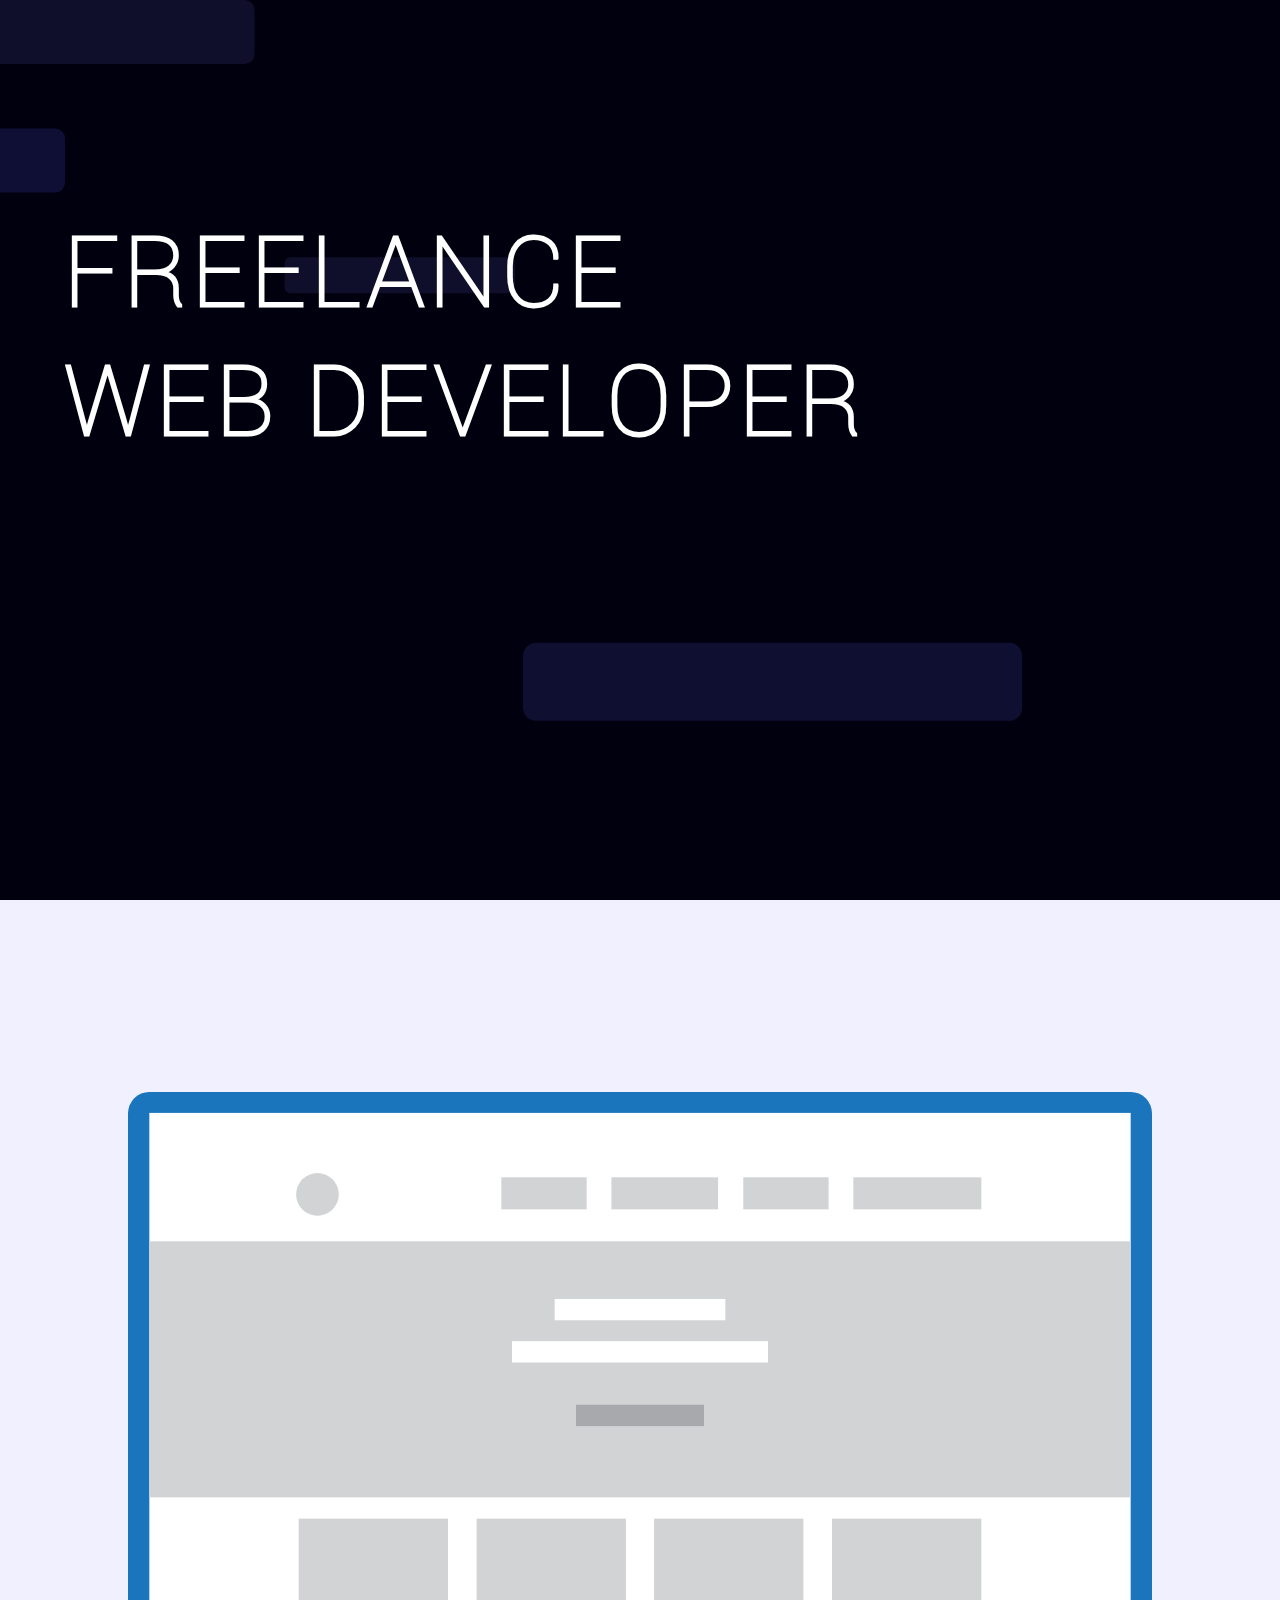
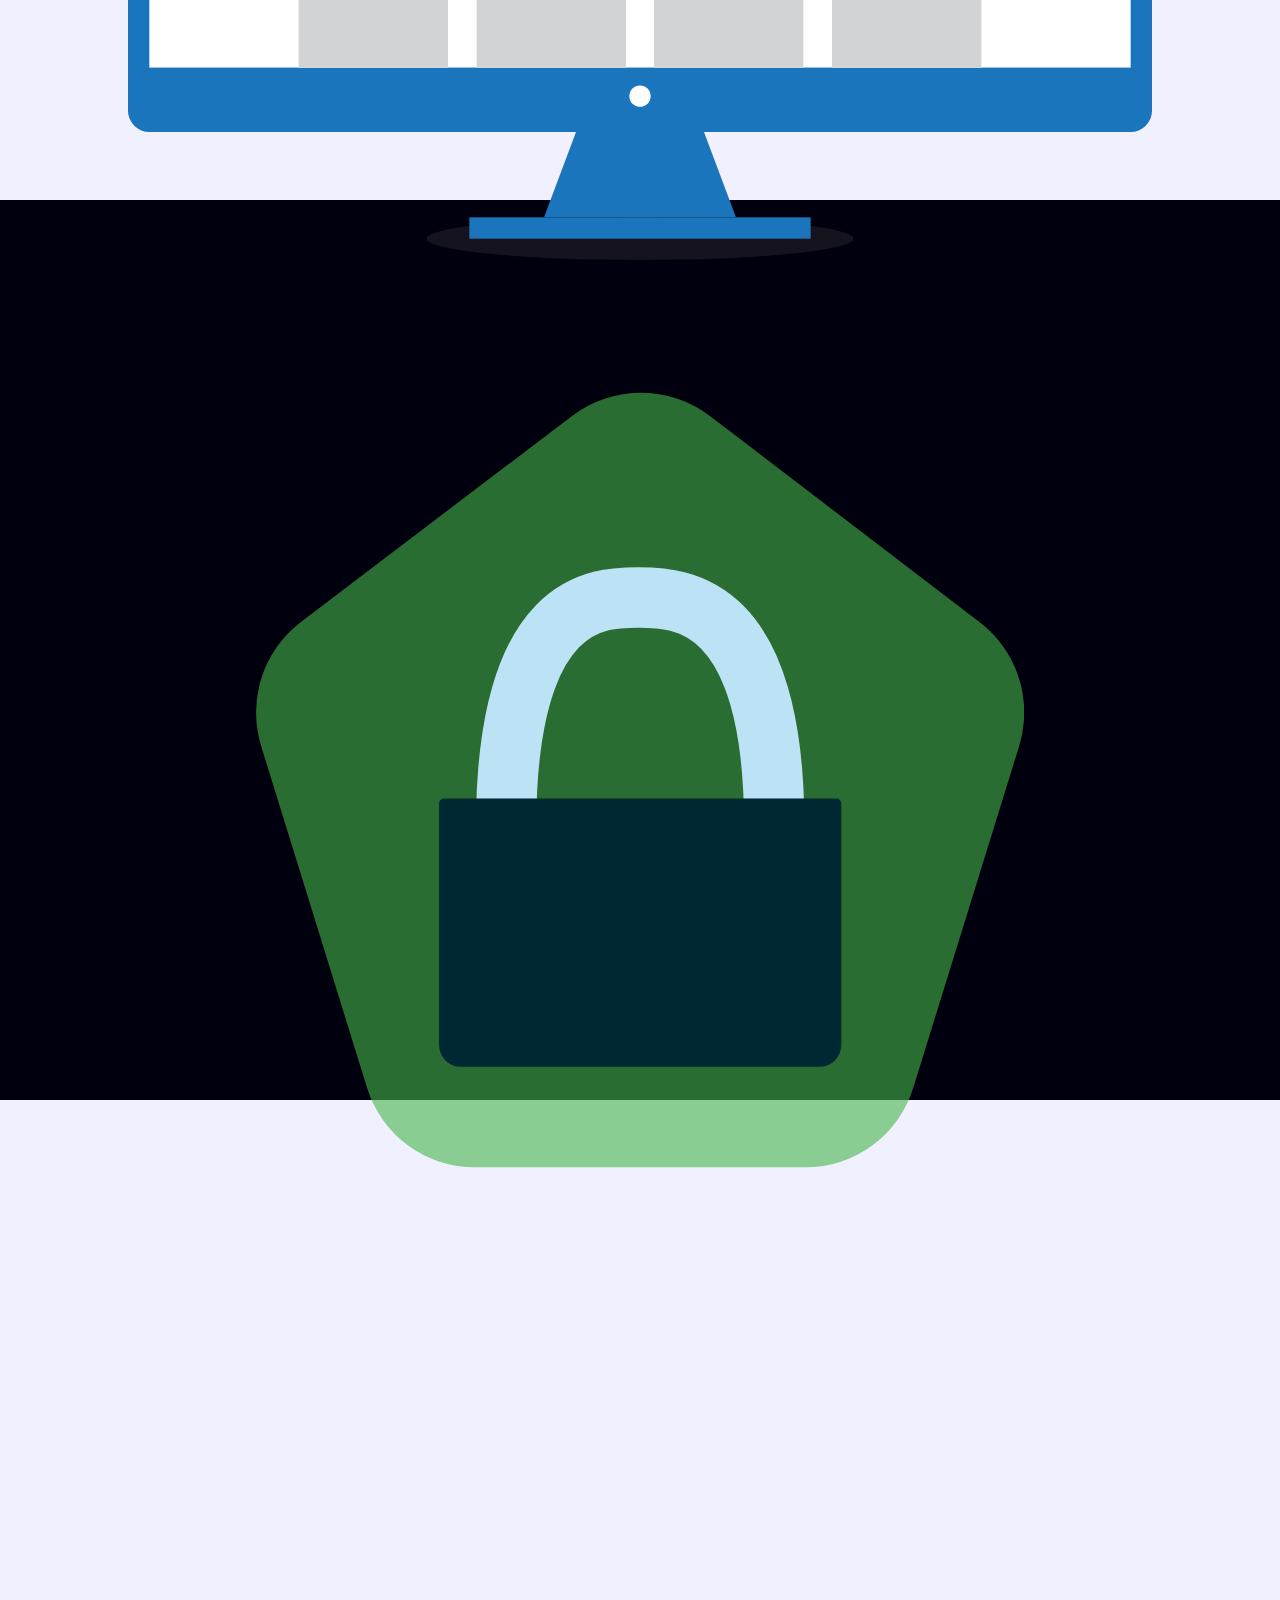
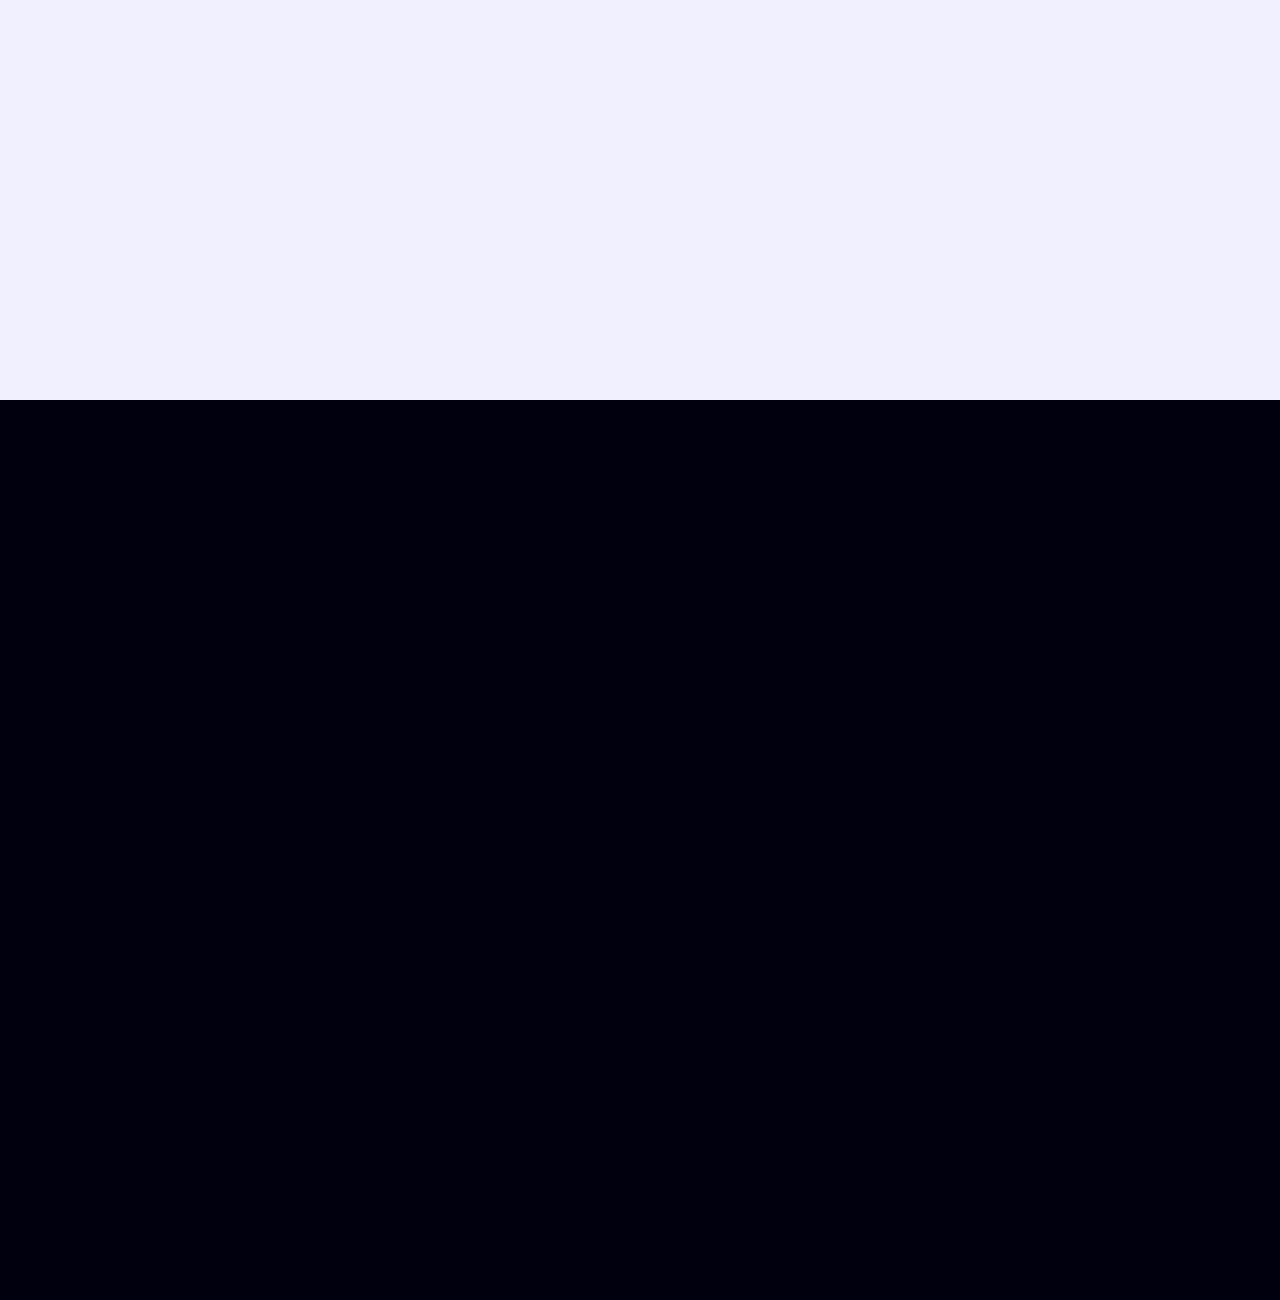
==== commit 26d74314: "Introducing the first stages of the lock animation" ====
--- a/src/index.html
+++ b/src/index.html
@@ -3,6 +3,7 @@
 		<title>Adam Kulpa</title>
 		<link type="text/css" rel="stylesheet" href="css/main201.css">
 		<link type="text/css" rel="stylesheet" href="css/responsiveAnim.css">
+		<link type="text/css" rel="stylesheet" href="css/secureAnim.css">
 		<script>
 			window.onload = function() {
 				var t = document.getElementById('landing-title');
@@ -57,6 +58,21 @@
 			</div>
 			<div class="content-box odd">
 				<h2 class="content-title">secure websites</h2>
+				<svg id="SecureAnim" xmlns="http://www.w3.org/2000/svg" viewBox="0 0 22.91 23.13">
+					<defs>
+					  <style>
+						
+					  </style>
+					</defs>
+					<title>lock</title>
+					<path id="Background" d="M10,1.56,1.87,7.74A3.39,3.39,0,0,0,.69,11.42l3.16,10.2A3.37,3.37,0,0,0,7.07,24h9.86a3.37,3.37,0,0,0,3.22-2.38l3.16-10.2a3.39,3.39,0,0,0-1.18-3.68L14.05,1.56A3.39,3.39,0,0,0,10,1.56Z" transform="translate(-0.54 -0.87)"/>
+					<g id="Clip">
+					  <path id="Metal" d="M16,13.84C16,7.12,13.25,7,11.94,7,10.78,7,8,7,8,13.87" transform="translate(-0.54 -0.87)"/>
+					  <polygon id="Leg" points="15.46 17.13 15.46 17.13 15.46 12.83 15.46 13.57 15.46 17.13"/>
+					</g>
+					<path id="Body" d="M17.35,21H6.65A.65.65,0,0,1,6,20.35v-7.2A.15.15,0,0,1,6.15,13h11.7a.15.15,0,0,1,.15.15v7.2A.65.65,0,0,1,17.35,21Z" transform="translate(-0.54 -0.87)"/>
+				  </svg>
+				  
 			</div>
 			<div class="content-box">
 				<h2 class="content-title">basic css/svg animations</h2>
--- a/src/css/main201.css
+++ b/src/css/main201.css
@@ -60,11 +60,16 @@
     color: navy;
     font-size: 3em;
 }
-#ResponsiveAnim {
-    width: 80%;
+.content-box svg {
     position: absolute;
     display: block;
     margin: auto;
     left: 0;
     right: 0;
+}
+.content-box #ResponsiveAnim {
+    width: 80%;
+}
+.content-box #SecureAnim {
+    width: 60%;
 }--- a/src/css/responsiveAnim.css
+++ b/src/css/responsiveAnim.css
@@ -1,79 +1,79 @@
-#Shadow {
+#ResponsiveAnim #Shadow {
 fill: #414042;
 opacity: 0.30;
 }
 
-#Stand, #Case {
+#ResponsiveAnim #Stand, #ResponsiveAnim #Case {
 fill: #1b75bc;
 }
 
-#Background, #Button, #Input {
+#ResponsiveAnim #Background, #ResponsiveAnim #Button, #ResponsiveAnim #Input {
 fill: #fff;
 }
 
-#Logo, #Nav, #Lower, #Banner {
+#ResponsiveAnim #Logo, #ResponsiveAnim #Nav, #ResponsiveAnim #Lower, #ResponsiveAnim #Banner {
 fill: #d1d3d4;
 }
-#Input_3 {
+#ResponsiveAnim #Input_3 {
 fill: #a7a9ac;
 }
 
-#Stand {
+#ResponsiveAnim #Stand {
     animation-name: standMove;
     animation-duration: 6s;
     animation-iteration-count: infinite;
 }
-#Shadow {
+#ResponsiveAnim #Shadow {
     animation-name: shadowChange;
     animation-duration: 6s;
     animation-iteration-count: infinite;
 }
-#Case{
+#ResponsiveAnim #Case{
     animation-name: caseSizeChange;
     animation-duration: 6s;
     animation-iteration-count: infinite;
 }
-#Background, #Banner {
+#ResponsiveAnim #Background, #ResponsiveAnim #Banner {
     animation-name: screenSizeChange;
     animation-duration: 6s;
     animation-iteration-count: infinite;
 }
-#Logo {
+#ResponsiveAnim #Logo {
     animation-name: logoMove;
     animation-duration: 6s;
     animation-iteration-count: infinite;
 }
-#Button {
+#ResponsiveAnim #Button {
     animation-name: buttonChange;
     animation-duration: 6s;
     animation-iteration-count: infinite;
 }
-#Nav {
+#ResponsiveAnim #Nav {
     animation-name: navChange;
     animation-duration: 6s;
     animation-iteration-count: infinite;
 }
-#Nav_1, #Nav_2, #Nav_3 {
+#ResponsiveAnim #Nav_1, #ResponsiveAnim #Nav_2, #ResponsiveAnim #Nav_3 {
     animation-name: navHide;
     animation-duration: 6s;
     animation-iteration-count: infinite;
 }
-#Lower {
+#ResponsiveAnim #Lower {
     animation-name: lowerChange;
     animation-duration: 6s;
     animation-iteration-count: infinite;
 }
-#Lower_R2, #Lower_R3 {
+#ResponsiveAnim #Lower_R2, #ResponsiveAnim #Lower_R3 {
     animation-name: lower23Hide;
     animation-duration: 6s;
     animation-iteration-count: infinite;
 }
-#Lower_R4 {
+#ResponsiveAnim #Lower_R4 {
     animation-name: lower4Hide;
     animation-duration: 6s;
     animation-iteration-count: infinite;
 }
-#Input {
+#ResponsiveAnim #Input {
     animation-name: changeInput;
     animation-duration: 6s;
     animation-iteration-count: infinite;
@@ -91,12 +91,12 @@
         opacity: 0.3;
     }
     20% {
-        transform: scaleX(1.2);
+        transform: scaleX(1.4);
         transform-origin: center;
         opacity: 0.1;
     }
     45% {
-        transform: scaleX(1.2);
+        transform: scaleX(1.4);
         transform-origin: center;
         opacity: 0.1;
     }
--- a/src/css/secureAnim.css
+++ b/src/css/secureAnim.css
@@ -0,0 +1,52 @@
+#SecureAnim #Background {
+    fill: #44b649;
+    opacity: 0.6;
+
+    animation-name: backgroundChange;
+    animation-duration: 4s;
+    animation-iteration-count: infinite;
+}
+
+#SecureAnim #Clip {
+    fill: none;
+    stroke: #bce2f5;
+    stroke-miterlimit: 10;
+    stroke-width: 1.8px;
+    
+    animation-name: clipChange;
+    animation-duration: 4s;
+    animation-iteration-count: infinite;
+}
+
+#SecureAnim #Body {
+    fill: rgb(0, 40, 50);
+}
+
+@keyframes clipChange {
+    20% {
+        transform: translateY(0);
+    }
+    30% {
+        transform: translateY(-2px);
+    }
+    70% {
+        transform: translateY(-2px);
+    }
+    80% {
+        transform: translateY(0);
+    }
+}
+@keyframes backgroundChange {
+    20% {
+        fill: #44b649;
+    }
+    30% {
+        fill: #6e6e6e;
+    }
+    70% {
+        fill: #6e6e6e;
+    }
+    80% {
+        fill: #44b649;
+    }
+}